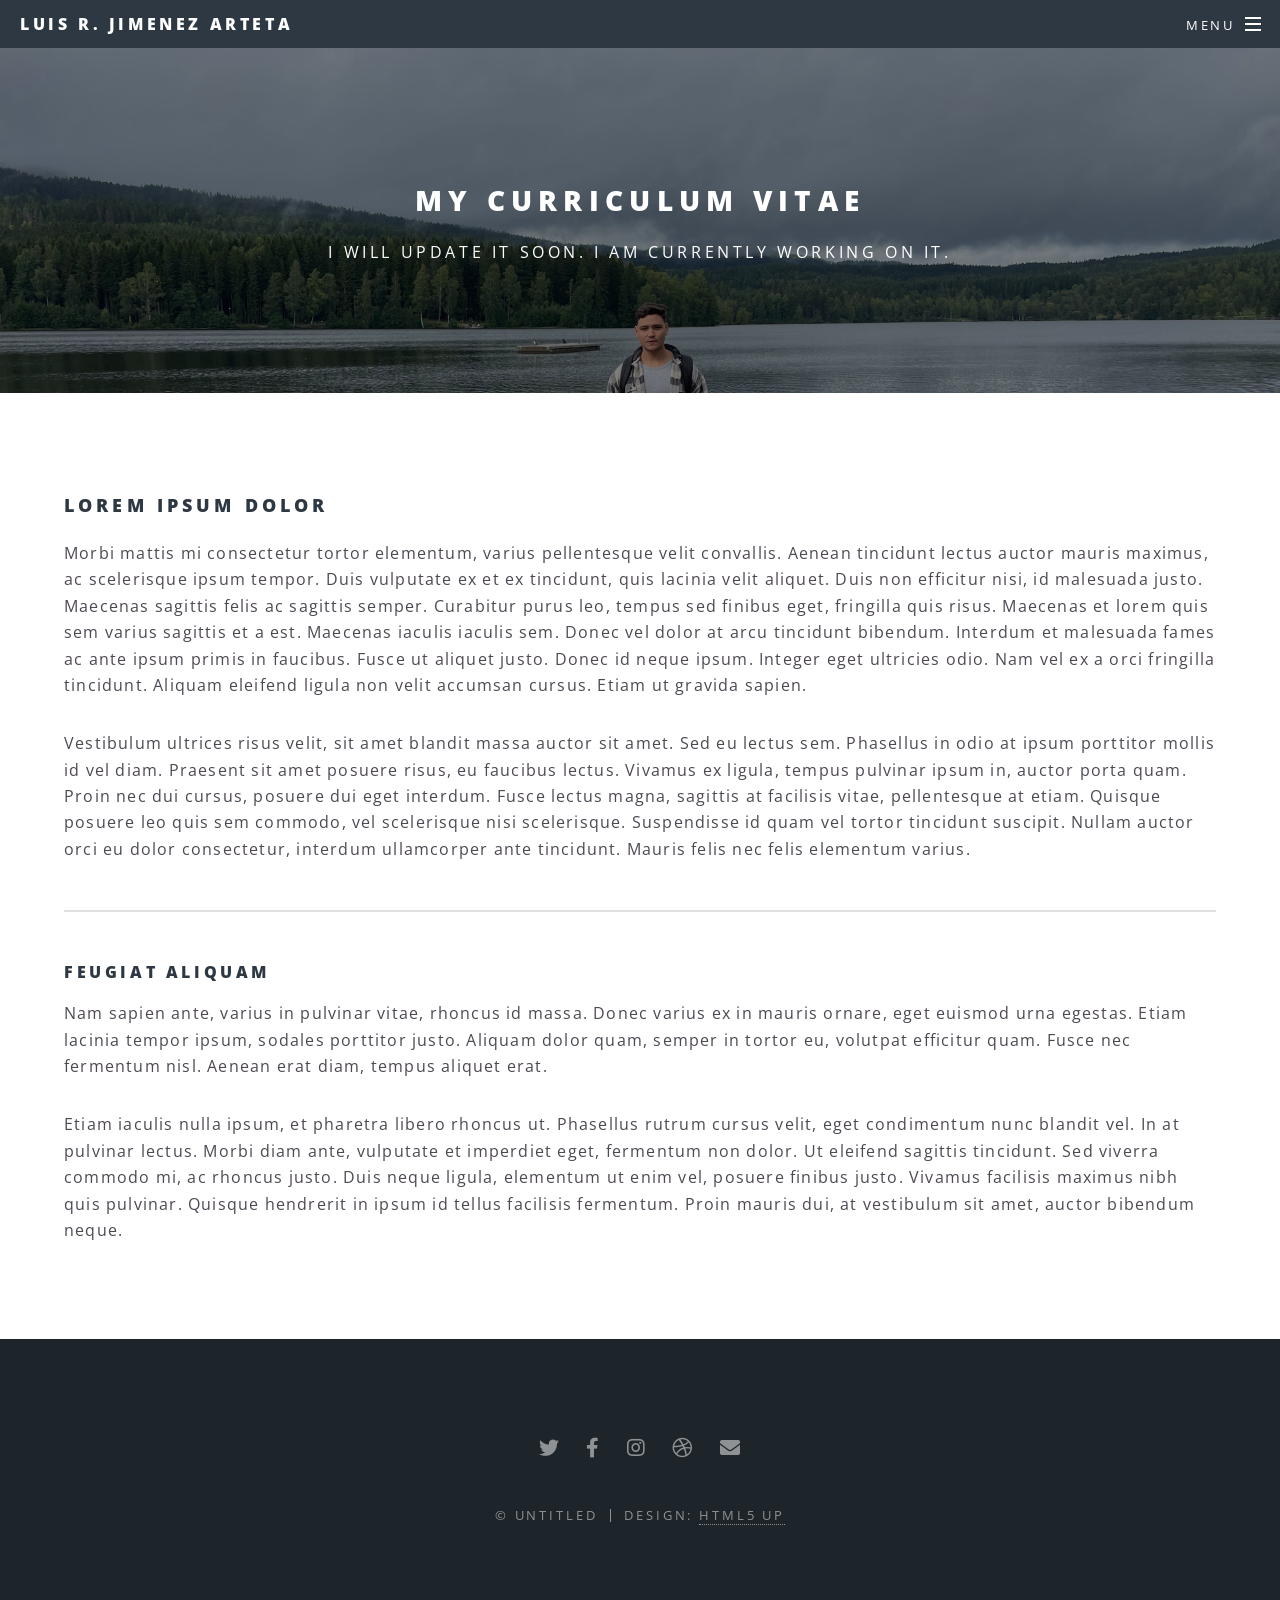
==== CV.html @ e2353a17 "Change made to  the Spectral by HTML5 UP" ====
<!DOCTYPE HTML>
<!--
	Spectral by HTML5 UP
	html5up.net | @ajlkn
	Free for personal and commercial use under the CCA 3.0 license (html5up.net/license)
-->
<html>
	<head>
		<title>Luis R. Jimenez Arteta website</title>
		<meta charset="utf-8" />
		<meta name="viewport" content="width=device-width, initial-scale=1, user-scalable=no" />
		<link rel="stylesheet" href="assets/css/main.css" />
		<noscript><link rel="stylesheet" href="assets/css/noscript.css" /></noscript>
	</head>
	<body class="is-preload">

		<!-- Page Wrapper -->
			<div id="page-wrapper">

				<!-- Header -->
					<header id="header">
						<h1><a href="index.html">Luis R. Jimenez Arteta</a></h1>
						<nav id="nav">
							<ul>
								<li class="special">
									<a href="#menu" class="menuToggle"><span>Menu</span></a>
									<div id="menu">
										<ul>
											<li><a href="index.html">Home</a></li>
											<li><a href="research.html">Research</a></li>
											<li><a href="presentation-and-media.html">Presentation & Media </a></li>
											<li><a href="science-outreach.html">Science outreach </a></li>
											<li><a href="CV.html">CV</a></li>
										</ul>
									</div>
								</li>
							</ul>
						</nav>
					</header>

				<!-- Main -->
					<article id="main">
						<header>
							<h2>My curriculum vitae</h2>
							<p>I will update it soon. I am currently working on it.</p>
						</header>


<!-- I will update it soon. I am currently working on it. -->

						<section class="wrapper style5">
							<div class="inner">

								<h3>Lorem ipsum dolor</h3>
								<p>Morbi mattis mi consectetur tortor elementum, varius pellentesque velit convallis. Aenean tincidunt lectus auctor mauris maximus, ac scelerisque ipsum tempor. Duis vulputate ex et ex tincidunt, quis lacinia velit aliquet. Duis non efficitur nisi, id malesuada justo. Maecenas sagittis felis ac sagittis semper. Curabitur purus leo, tempus sed finibus eget, fringilla quis risus. Maecenas et lorem quis sem varius sagittis et a est. Maecenas iaculis iaculis sem. Donec vel dolor at arcu tincidunt bibendum. Interdum et malesuada fames ac ante ipsum primis in faucibus. Fusce ut aliquet justo. Donec id neque ipsum. Integer eget ultricies odio. Nam vel ex a orci fringilla tincidunt. Aliquam eleifend ligula non velit accumsan cursus. Etiam ut gravida sapien.</p>

								<p>Vestibulum ultrices risus velit, sit amet blandit massa auctor sit amet. Sed eu lectus sem. Phasellus in odio at ipsum porttitor mollis id vel diam. Praesent sit amet posuere risus, eu faucibus lectus. Vivamus ex ligula, tempus pulvinar ipsum in, auctor porta quam. Proin nec dui cursus, posuere dui eget interdum. Fusce lectus magna, sagittis at facilisis vitae, pellentesque at etiam. Quisque posuere leo quis sem commodo, vel scelerisque nisi scelerisque. Suspendisse id quam vel tortor tincidunt suscipit. Nullam auctor orci eu dolor consectetur, interdum ullamcorper ante tincidunt. Mauris felis nec felis elementum varius.</p>

								<hr />

								<h4>Feugiat aliquam</h4>
								<p>Nam sapien ante, varius in pulvinar vitae, rhoncus id massa. Donec varius ex in mauris ornare, eget euismod urna egestas. Etiam lacinia tempor ipsum, sodales porttitor justo. Aliquam dolor quam, semper in tortor eu, volutpat efficitur quam. Fusce nec fermentum nisl. Aenean erat diam, tempus aliquet erat.</p>

								<p>Etiam iaculis nulla ipsum, et pharetra libero rhoncus ut. Phasellus rutrum cursus velit, eget condimentum nunc blandit vel. In at pulvinar lectus. Morbi diam ante, vulputate et imperdiet eget, fermentum non dolor. Ut eleifend sagittis tincidunt. Sed viverra commodo mi, ac rhoncus justo. Duis neque ligula, elementum ut enim vel, posuere finibus justo. Vivamus facilisis maximus nibh quis pulvinar. Quisque hendrerit in ipsum id tellus facilisis fermentum. Proin mauris dui, at vestibulum sit amet, auctor bibendum neque.</p>

							</div>
						</section>
					</article>

				<!-- Footer -->
					<footer id="footer">
						<ul class="icons">
							<li><a href="#" class="icon brands fa-twitter"><span class="label">Twitter</span></a></li>
							<li><a href="#" class="icon brands fa-facebook-f"><span class="label">Facebook</span></a></li>
							<li><a href="#" class="icon brands fa-instagram"><span class="label">Instagram</span></a></li>
							<li><a href="#" class="icon brands fa-dribbble"><span class="label">Dribbble</span></a></li>
							<li><a href="#" class="icon solid fa-envelope"><span class="label">Email</span></a></li>
						</ul>
						<ul class="copyright">
							<li>&copy; Untitled</li><li>Design: <a href="http://html5up.net">HTML5 UP</a></li>
						</ul>
					</footer>

			</div>

		<!-- Scripts -->
			<script src="assets/js/jquery.min.js"></script>
			<script src="assets/js/jquery.scrollex.min.js"></script>
			<script src="assets/js/jquery.scrolly.min.js"></script>
			<script src="assets/js/browser.min.js"></script>
			<script src="assets/js/breakpoints.min.js"></script>
			<script src="assets/js/util.js"></script>
			<script src="assets/js/main.js"></script>

	</body>
</html>
---- assets/css/main.css ----
@import url(fontawesome-all.min.css);
@import url("https://fonts.googleapis.com/css?family=Open+Sans:400,400italic,600,600italic,800,800italic");

/*
	Spectral by HTML5 UP
	html5up.net | @ajlkn
	Free for personal and commercial use under the CCA 3.0 license (html5up.net/license)
*/

html, body, div, span, applet, object,
iframe, h1, h2, h3, h4, h5, h6, p, blockquote,
pre, a, abbr, acronym, address, big, cite,
code, del, dfn, em, img, ins, kbd, q, s, samp,
small, strike, strong, sub, sup, tt, var, b,
u, i, center, dl, dt, dd, ol, ul, li, fieldset,
form, label, legend, table, caption, tbody,
tfoot, thead, tr, th, td, article, aside,
canvas, details, embed, figure, figcaption,
footer, header, hgroup, menu, nav, output, ruby,
section, summary, time, mark, audio, video {
	margin: 0;
	padding: 0;
	border: 0;
	font-size: 100%;
	font: inherit;
	vertical-align: baseline;}

article, aside, details, figcaption, figure,
footer, header, hgroup, menu, nav, section {
	display: block;}

body {
	line-height: 1;
}

ol, ul {
	list-style: none;
}

blockquote, q {
	quotes: none;
}

	blockquote:before, blockquote:after, q:before, q:after {
		content: '';
		content: none;
	}

table {
	border-collapse: collapse;
	border-spacing: 0;
}

body {
	-webkit-text-size-adjust: none;
}

mark {
	background-color: transparent;
	color: inherit;
}

input::-moz-focus-inner {
	border: 0;
	padding: 0;
}

input, select, textarea {
	-moz-appearance: none;
	-webkit-appearance: none;
	-ms-appearance: none;
	appearance: none;
}

/* Basic */

	@-ms-viewport {
		width: device-width;
	}

	html {
		box-sizing: border-box;
	}

	*, *:before, *:after {
		box-sizing: inherit;
	}

	body {
		background: #2e3842;
	}

		body.is-preload *, body.is-preload *:before, body.is-preload *:after {
			-moz-animation: none !important;
			-webkit-animation: none !important;
			-ms-animation: none !important;
			animation: none !important;
			-moz-transition: none !important;
			-webkit-transition: none !important;
			-ms-transition: none !important;
			transition: none !important;
		}

	body, input, select, textarea {
		color: #fff;
		font-family: "Open Sans", Helvetica, sans-serif;
		font-size: 15pt;
		font-weight: 400;
		letter-spacing: 0.075em;
		line-height: 1.65em;
	}

		@media screen and (max-width: 1680px) {

			body, input, select, textarea {
				font-size: 13pt;
			}

		}

		@media screen and (max-width: 1280px) {

			body, input, select, textarea {
				font-size: 12pt;
			}

		}

		@media screen and (max-width: 736px) {

			body, input, select, textarea {
				font-size: 11pt;
				letter-spacing: 0.0375em;
			}

		}

	a {
		-moz-transition: color 0.2s ease, border-bottom-color 0.2s ease;
		-webkit-transition: color 0.2s ease, border-bottom-color 0.2s ease;
		-ms-transition: color 0.2s ease, border-bottom-color 0.2s ease;
		transition: color 0.2s ease, border-bottom-color 0.2s ease;
		border-bottom: dotted 1px;
		color: inherit;
		text-decoration: none;
	}

		a:hover {
			border-bottom-color: transparent;
		}

	strong, b {
		color: #fff;
		font-weight: 600;
	}

	em, i {
		font-style: italic;
	}

	p {
		margin: 0 0 2em 0;
	}

	h1, h2, h3, h4, h5, h6 {
		color: #fff;
		font-weight: 800;
		letter-spacing: 0.225em;
		line-height: 1em;
		margin: 0 0 1em 0;
		text-transform: uppercase;
	}

		h1 a, h2 a, h3 a, h4 a, h5 a, h6 a {
			color: inherit;
			text-decoration: none;
		}

	h2 {
		font-size: 1.35em;
		line-height: 1.75em;
	}

		@media screen and (max-width: 736px) {

			h2 {
				font-size: 1.1em;
				line-height: 1.65em;
			}

		}

	h3 {
		font-size: 1.15em;
		line-height: 1.75em;
	}

		@media screen and (max-width: 736px) {

			h3 {
				font-size: 1em;
				line-height: 1.65em;
			}

		}

	h4 {
		font-size: 1em;
		line-height: 1.5em;
	}

	h5 {
		font-size: 0.8em;
		line-height: 1.5em;
	}

	h6 {
		font-size: 0.7em;
		line-height: 1.5em;
	}

	sub {
		font-size: 0.8em;
		position: relative;
		top: 0.5em;
	}

	sup {
		font-size: 0.8em;
		position: relative;
		top: -0.5em;
	}

	hr {
		border: 0;
		border-bottom: solid 2px #fff;
		margin: 3em 0;
	}

		hr.major {
			margin: 4.5em 0;
		}

	blockquote {
		border-left: solid 4px #fff;
		font-style: italic;
		margin: 0 0 2em 0;
		padding: 0.5em 0 0.5em 2em;
	}

	code {
		background: rgba(144, 144, 144, 0.25);
		border-radius: 3px;
		font-family: "Courier New", monospace;
		font-size: 0.9em;
		letter-spacing: 0;
		margin: 0 0.25em;
		padding: 0.25em 0.65em;
	}

	pre {
		-webkit-overflow-scrolling: touch;
		font-family: "Courier New", monospace;
		font-size: 0.9em;
		margin: 0 0 2em 0;
	}

		pre code {
			display: block;
			line-height: 1.75em;
			padding: 1em 1.5em;
			overflow-x: auto;
		}

	.align-left {
		text-align: left;
	}

	.align-center {
		text-align: center;
	}

	.align-right {
		text-align: right;
	}

/* Row */

	.row {
		display: flex;
		flex-wrap: wrap;
		box-sizing: border-box;
		align-items: stretch;
	}

		.row > * {
			box-sizing: border-box;
		}

		.row.gtr-uniform > * > :last-child {
			margin-bottom: 0;
		}

		.row.aln-left {
			justify-content: flex-start;
		}

		.row.aln-center {
			justify-content: center;
		}

		.row.aln-right {
			justify-content: flex-end;
		}

		.row.aln-top {
			align-items: flex-start;
		}

		.row.aln-middle {
			align-items: center;
		}

		.row.aln-bottom {
			align-items: flex-end;
		}

		.row > .imp {
			order: -1;
		}

		.row > .col-1 {
			width: 8.33333%;
		}

		.row > .off-1 {
			margin-left: 8.33333%;
		}

		.row > .col-2 {
			width: 16.66667%;
		}

		.row > .off-2 {
			margin-left: 16.66667%;
		}

		.row > .col-3 {
			width: 25%;
		}

		.row > .off-3 {
			margin-left: 25%;
		}

		.row > .col-4 {
			width: 33.33333%;
		}

		.row > .off-4 {
			margin-left: 33.33333%;
		}

		.row > .col-5 {
			width: 41.66667%;
		}

		.row > .off-5 {
			margin-left: 41.66667%;
		}

		.row > .col-6 {
			width: 50%;
		}

		.row > .off-6 {
			margin-left: 50%;
		}

		.row > .col-7 {
			width: 58.33333%;
		}

		.row > .off-7 {
			margin-left: 58.33333%;
		}

		.row > .col-8 {
			width: 66.66667%;
		}

		.row > .off-8 {
			margin-left: 66.66667%;
		}

		.row > .col-9 {
			width: 75%;
		}

		.row > .off-9 {
			margin-left: 75%;
		}

		.row > .col-10 {
			width: 83.33333%;
		}

		.row > .off-10 {
			margin-left: 83.33333%;
		}

		.row > .col-11 {
			width: 91.66667%;
		}

		.row > .off-11 {
			margin-left: 91.66667%;
		}

		.row > .col-12 {
			width: 100%;
		}

		.row > .off-12 {
			margin-left: 100%;
		}

		.row.gtr-0 {
			margin-top: 0;
			margin-left: 0em;
		}

			.row.gtr-0 > * {
				padding: 0 0 0 0em;
			}

			.row.gtr-0.gtr-uniform {
				margin-top: 0em;
			}

				.row.gtr-0.gtr-uniform > * {
					padding-top: 0em;
				}

		.row.gtr-25 {
			margin-top: 0;
			margin-left: -0.375em;
		}

			.row.gtr-25 > * {
				padding: 0 0 0 0.375em;
			}

			.row.gtr-25.gtr-uniform {
				margin-top: -0.375em;
			}

				.row.gtr-25.gtr-uniform > * {
					padding-top: 0.375em;
				}

		.row.gtr-50 {
			margin-top: 0;
			margin-left: -0.75em;
		}

			.row.gtr-50 > * {
				padding: 0 0 0 0.75em;
			}

			.row.gtr-50.gtr-uniform {
				margin-top: -0.75em;
			}

				.row.gtr-50.gtr-uniform > * {
					padding-top: 0.75em;
				}

		.row {
			margin-top: 0;
			margin-left: -1.5em;
		}

			.row > * {
				padding: 0 0 0 1.5em;
			}

			.row.gtr-uniform {
				margin-top: -1.5em;
			}

				.row.gtr-uniform > * {
					padding-top: 1.5em;
				}

		.row.gtr-150 {
			margin-top: 0;
			margin-left: -2.25em;
		}

			.row.gtr-150 > * {
				padding: 0 0 0 2.25em;
			}

			.row.gtr-150.gtr-uniform {
				margin-top: -2.25em;
			}

				.row.gtr-150.gtr-uniform > * {
					padding-top: 2.25em;
				}

		.row.gtr-200 {
			margin-top: 0;
			margin-left: -3em;
		}

			.row.gtr-200 > * {
				padding: 0 0 0 3em;
			}

			.row.gtr-200.gtr-uniform {
				margin-top: -3em;
			}

				.row.gtr-200.gtr-uniform > * {
					padding-top: 3em;
				}

		@media screen and (max-width: 1680px) {

			.row {
				display: flex;
				flex-wrap: wrap;
				box-sizing: border-box;
				align-items: stretch;
			}

				.row > * {
					box-sizing: border-box;
				}

				.row.gtr-uniform > * > :last-child {
					margin-bottom: 0;
				}

				.row.aln-left {
					justify-content: flex-start;
				}

				.row.aln-center {
					justify-content: center;
				}

				.row.aln-right {
					justify-content: flex-end;
				}

				.row.aln-top {
					align-items: flex-start;
				}

				.row.aln-middle {
					align-items: center;
				}

				.row.aln-bottom {
					align-items: flex-end;
				}

				.row > .imp-xlarge {
					order: -1;
				}

				.row > .col-1-xlarge {
					width: 8.33333%;
				}

				.row > .off-1-xlarge {
					margin-left: 8.33333%;
				}

				.row > .col-2-xlarge {
					width: 16.66667%;
				}

				.row > .off-2-xlarge {
					margin-left: 16.66667%;
				}

				.row > .col-3-xlarge {
					width: 25%;
				}

				.row > .off-3-xlarge {
					margin-left: 25%;
				}

				.row > .col-4-xlarge {
					width: 33.33333%;
				}

				.row > .off-4-xlarge {
					margin-left: 33.33333%;
				}

				.row > .col-5-xlarge {
					width: 41.66667%;
				}

				.row > .off-5-xlarge {
					margin-left: 41.66667%;
				}

				.row > .col-6-xlarge {
					width: 50%;
				}

				.row > .off-6-xlarge {
					margin-left: 50%;
				}

				.row > .col-7-xlarge {
					width: 58.33333%;
				}

				.row > .off-7-xlarge {
					margin-left: 58.33333%;
				}

				.row > .col-8-xlarge {
					width: 66.66667%;
				}

				.row > .off-8-xlarge {
					margin-left: 66.66667%;
				}

				.row > .col-9-xlarge {
					width: 75%;
				}

				.row > .off-9-xlarge {
					margin-left: 75%;
				}

				.row > .col-10-xlarge {
					width: 83.33333%;
				}

				.row > .off-10-xlarge {
					margin-left: 83.33333%;
				}

				.row > .col-11-xlarge {
					width: 91.66667%;
				}

				.row > .off-11-xlarge {
					margin-left: 91.66667%;
				}

				.row > .col-12-xlarge {
					width: 100%;
				}

				.row > .off-12-xlarge {
					margin-left: 100%;
				}

				.row.gtr-0 {
					margin-top: 0;
					margin-left: 0em;
				}

					.row.gtr-0 > * {
						padding: 0 0 0 0em;
					}

					.row.gtr-0.gtr-uniform {
						margin-top: 0em;
					}

						.row.gtr-0.gtr-uniform > * {
							padding-top: 0em;
						}

				.row.gtr-25 {
					margin-top: 0;
					margin-left: -0.375em;
				}

					.row.gtr-25 > * {
						padding: 0 0 0 0.375em;
					}

					.row.gtr-25.gtr-uniform {
						margin-top: -0.375em;
					}

						.row.gtr-25.gtr-uniform > * {
							padding-top: 0.375em;
						}

				.row.gtr-50 {
					margin-top: 0;
					margin-left: -0.75em;
				}

					.row.gtr-50 > * {
						padding: 0 0 0 0.75em;
					}

					.row.gtr-50.gtr-uniform {
						margin-top: -0.75em;
					}

						.row.gtr-50.gtr-uniform > * {
							padding-top: 0.75em;
						}

				.row {
					margin-top: 0;
					margin-left: -1.5em;
				}

					.row > * {
						padding: 0 0 0 1.5em;
					}

					.row.gtr-uniform {
						margin-top: -1.5em;
					}

						.row.gtr-uniform > * {
							padding-top: 1.5em;
						}

				.row.gtr-150 {
					margin-top: 0;
					margin-left: -2.25em;
				}

					.row.gtr-150 > * {
						padding: 0 0 0 2.25em;
					}

					.row.gtr-150.gtr-uniform {
						margin-top: -2.25em;
					}

						.row.gtr-150.gtr-uniform > * {
							padding-top: 2.25em;
						}

				.row.gtr-200 {
					margin-top: 0;
					margin-left: -3em;
				}

					.row.gtr-200 > * {
						padding: 0 0 0 3em;
					}

					.row.gtr-200.gtr-uniform {
						margin-top: -3em;
					}

						.row.gtr-200.gtr-uniform > * {
							padding-top: 3em;
						}

		}

		@media screen and (max-width: 1280px) {

			.row {
				display: flex;
				flex-wrap: wrap;
				box-sizing: border-box;
				align-items: stretch;
			}

				.row > * {
					box-sizing: border-box;
				}

				.row.gtr-uniform > * > :last-child {
					margin-bottom: 0;
				}

				.row.aln-left {
					justify-content: flex-start;
				}

				.row.aln-center {
					justify-content: center;
				}

				.row.aln-right {
					justify-content: flex-end;
				}

				.row.aln-top {
					align-items: flex-start;
				}

				.row.aln-middle {
					align-items: center;
				}

				.row.aln-bottom {
					align-items: flex-end;
				}

				.row > .imp-large {
					order: -1;
				}

				.row > .col-1-large {
					width: 8.33333%;
				}

				.row > .off-1-large {
					margin-left: 8.33333%;
				}

				.row > .col-2-large {
					width: 16.66667%;
				}

				.row > .off-2-large {
					margin-left: 16.66667%;
				}

				.row > .col-3-large {
					width: 25%;
				}

				.row > .off-3-large {
					margin-left: 25%;
				}

				.row > .col-4-large {
					width: 33.33333%;
				}

				.row > .off-4-large {
					margin-left: 33.33333%;
				}

				.row > .col-5-large {
					width: 41.66667%;
				}

				.row > .off-5-large {
					margin-left: 41.66667%;
				}

				.row > .col-6-large {
					width: 50%;
				}

				.row > .off-6-large {
					margin-left: 50%;
				}

				.row > .col-7-large {
					width: 58.33333%;
				}

				.row > .off-7-large {
					margin-left: 58.33333%;
				}

				.row > .col-8-large {
					width: 66.66667%;
				}

				.row > .off-8-large {
					margin-left: 66.66667%;
				}

				.row > .col-9-large {
					width: 75%;
				}

				.row > .off-9-large {
					margin-left: 75%;
				}

				.row > .col-10-large {
					width: 83.33333%;
				}

				.row > .off-10-large {
					margin-left: 83.33333%;
				}

				.row > .col-11-large {
					width: 91.66667%;
				}

				.row > .off-11-large {
					margin-left: 91.66667%;
				}

				.row > .col-12-large {
					width: 100%;
				}

				.row > .off-12-large {
					margin-left: 100%;
				}

				.row.gtr-0 {
					margin-top: 0;
					margin-left: 0em;
				}

					.row.gtr-0 > * {
						padding: 0 0 0 0em;
					}

					.row.gtr-0.gtr-uniform {
						margin-top: 0em;
					}

						.row.gtr-0.gtr-uniform > * {
							padding-top: 0em;
						}

				.row.gtr-25 {
					margin-top: 0;
					margin-left: -0.375em;
				}

					.row.gtr-25 > * {
						padding: 0 0 0 0.375em;
					}

					.row.gtr-25.gtr-uniform {
						margin-top: -0.375em;
					}

						.row.gtr-25.gtr-uniform > * {
							padding-top: 0.375em;
						}

				.row.gtr-50 {
					margin-top: 0;
					margin-left: -0.75em;
				}

					.row.gtr-50 > * {
						padding: 0 0 0 0.75em;
					}

					.row.gtr-50.gtr-uniform {
						margin-top: -0.75em;
					}

						.row.gtr-50.gtr-uniform > * {
							padding-top: 0.75em;
						}

				.row {
					margin-top: 0;
					margin-left: -1.5em;
				}

					.row > * {
						padding: 0 0 0 1.5em;
					}

					.row.gtr-uniform {
						margin-top: -1.5em;
					}

						.row.gtr-uniform > * {
							padding-top: 1.5em;
						}

				.row.gtr-150 {
					margin-top: 0;
					margin-left: -2.25em;
				}

					.row.gtr-150 > * {
						padding: 0 0 0 2.25em;
					}

					.row.gtr-150.gtr-uniform {
						margin-top: -2.25em;
					}

						.row.gtr-150.gtr-uniform > * {
							padding-top: 2.25em;
						}

				.row.gtr-200 {
					margin-top: 0;
					margin-left: -3em;
				}

					.row.gtr-200 > * {
						padding: 0 0 0 3em;
					}

					.row.gtr-200.gtr-uniform {
						margin-top: -3em;
					}

						.row.gtr-200.gtr-uniform > * {
							padding-top: 3em;
						}

		}

		@media screen and (max-width: 980px) {

			.row {
				display: flex;
				flex-wrap: wrap;
				box-sizing: border-box;
				align-items: stretch;
			}

				.row > * {
					box-sizing: border-box;
				}

				.row.gtr-uniform > * > :last-child {
					margin-bottom: 0;
				}

				.row.aln-left {
					justify-content: flex-start;
				}

				.row.aln-center {
					justify-content: center;
				}

				.row.aln-right {
					justify-content: flex-end;
				}

				.row.aln-top {
					align-items: flex-start;
				}

				.row.aln-middle {
					align-items: center;
				}

				.row.aln-bottom {
					align-items: flex-end;
				}

				.row > .imp-medium {
					order: -1;
				}

				.row > .col-1-medium {
					width: 8.33333%;
				}

				.row > .off-1-medium {
					margin-left: 8.33333%;
				}

				.row > .col-2-medium {
					width: 16.66667%;
				}

				.row > .off-2-medium {
					margin-left: 16.66667%;
				}

				.row > .col-3-medium {
					width: 25%;
				}

				.row > .off-3-medium {
					margin-left: 25%;
				}

				.row > .col-4-medium {
					width: 33.33333%;
				}

				.row > .off-4-medium {
					margin-left: 33.33333%;
				}

				.row > .col-5-medium {
					width: 41.66667%;
				}

				.row > .off-5-medium {
					margin-left: 41.66667%;
				}

				.row > .col-6-medium {
					width: 50%;
				}

				.row > .off-6-medium {
					margin-left: 50%;
				}

				.row > .col-7-medium {
					width: 58.33333%;
				}

				.row > .off-7-medium {
					margin-left: 58.33333%;
				}

				.row > .col-8-medium {
					width: 66.66667%;
				}

				.row > .off-8-medium {
					margin-left: 66.66667%;
				}

				.row > .col-9-medium {
					width: 75%;
				}

				.row > .off-9-medium {
					margin-left: 75%;
				}

				.row > .col-10-medium {
					width: 83.33333%;
				}

				.row > .off-10-medium {
					margin-left: 83.33333%;
				}

				.row > .col-11-medium {
					width: 91.66667%;
				}

				.row > .off-11-medium {
					margin-left: 91.66667%;
				}

				.row > .col-12-medium {
					width: 100%;
				}

				.row > .off-12-medium {
					margin-left: 100%;
				}

				.row.gtr-0 {
					margin-top: 0;
					margin-left: 0em;
				}

					.row.gtr-0 > * {
						padding: 0 0 0 0em;
					}

					.row.gtr-0.gtr-uniform {
						margin-top: 0em;
					}

						.row.gtr-0.gtr-uniform > * {
							padding-top: 0em;
						}

				.row.gtr-25 {
					margin-top: 0;
					margin-left: -0.375em;
				}

					.row.gtr-25 > * {
						padding: 0 0 0 0.375em;
					}

					.row.gtr-25.gtr-uniform {
						margin-top: -0.375em;
					}

						.row.gtr-25.gtr-uniform > * {
							padding-top: 0.375em;
						}

				.row.gtr-50 {
					margin-top: 0;
					margin-left: -0.75em;
				}

					.row.gtr-50 > * {
						padding: 0 0 0 0.75em;
					}

					.row.gtr-50.gtr-uniform {
						margin-top: -0.75em;
					}

						.row.gtr-50.gtr-uniform > * {
							padding-top: 0.75em;
						}

				.row {
					margin-top: 0;
					margin-left: -1.5em;
				}

					.row > * {
						padding: 0 0 0 1.5em;
					}

					.row.gtr-uniform {
						margin-top: -1.5em;
					}

						.row.gtr-uniform > * {
							padding-top: 1.5em;
						}

				.row.gtr-150 {
					margin-top: 0;
					margin-left: -2.25em;
				}

					.row.gtr-150 > * {
						padding: 0 0 0 2.25em;
					}

					.row.gtr-150.gtr-uniform {
						margin-top: -2.25em;
					}

						.row.gtr-150.gtr-uniform > * {
							padding-top: 2.25em;
						}

				.row.gtr-200 {
					margin-top: 0;
					margin-left: -3em;
				}

					.row.gtr-200 > * {
						padding: 0 0 0 3em;
					}

					.row.gtr-200.gtr-uniform {
						margin-top: -3em;
					}

						.row.gtr-200.gtr-uniform > * {
							padding-top: 3em;
						}

		}

		@media screen and (max-width: 736px) {

			.row {
				display: flex;
				flex-wrap: wrap;
				box-sizing: border-box;
				align-items: stretch;
			}

				.row > * {
					box-sizing: border-box;
				}

				.row.gtr-uniform > * > :last-child {
					margin-bottom: 0;
				}

				.row.aln-left {
					justify-content: flex-start;
				}

				.row.aln-center {
					justify-content: center;
				}

				.row.aln-right {
					justify-content: flex-end;
				}

				.row.aln-top {
					align-items: flex-start;
				}

				.row.aln-middle {
					align-items: center;
				}

				.row.aln-bottom {
					align-items: flex-end;
				}

				.row > .imp-small {
					order: -1;
				}

				.row > .col-1-small {
					width: 8.33333%;
				}

				.row > .off-1-small {
					margin-left: 8.33333%;
				}

				.row > .col-2-small {
					width: 16.66667%;
				}

				.row > .off-2-small {
					margin-left: 16.66667%;
				}

				.row > .col-3-small {
					width: 25%;
				}

				.row > .off-3-small {
					margin-left: 25%;
				}

				.row > .col-4-small {
					width: 33.33333%;
				}

				.row > .off-4-small {
					margin-left: 33.33333%;
				}

				.row > .col-5-small {
					width: 41.66667%;
				}

				.row > .off-5-small {
					margin-left: 41.66667%;
				}

				.row > .col-6-small {
					width: 50%;
				}

				.row > .off-6-small {
					margin-left: 50%;
				}

				.row > .col-7-small {
					width: 58.33333%;
				}

				.row > .off-7-small {
					margin-left: 58.33333%;
				}

				.row > .col-8-small {
					width: 66.66667%;
				}

				.row > .off-8-small {
					margin-left: 66.66667%;
				}

				.row > .col-9-small {
					width: 75%;
				}

				.row > .off-9-small {
					margin-left: 75%;
				}

				.row > .col-10-small {
					width: 83.33333%;
				}

				.row > .off-10-small {
					margin-left: 83.33333%;
				}

				.row > .col-11-small {
					width: 91.66667%;
				}

				.row > .off-11-small {
					margin-left: 91.66667%;
				}

				.row > .col-12-small {
					width: 100%;
				}

				.row > .off-12-small {
					margin-left: 100%;
				}

				.row.gtr-0 {
					margin-top: 0;
					margin-left: 0em;
				}

					.row.gtr-0 > * {
						padding: 0 0 0 0em;
					}

					.row.gtr-0.gtr-uniform {
						margin-top: 0em;
					}

						.row.gtr-0.gtr-uniform > * {
							padding-top: 0em;
						}

				.row.gtr-25 {
					margin-top: 0;
					margin-left: -0.375em;
				}

					.row.gtr-25 > * {
						padding: 0 0 0 0.375em;
					}

					.row.gtr-25.gtr-uniform {
						margin-top: -0.375em;
					}

						.row.gtr-25.gtr-uniform > * {
							padding-top: 0.375em;
						}

				.row.gtr-50 {
					margin-top: 0;
					margin-left: -0.75em;
				}

					.row.gtr-50 > * {
						padding: 0 0 0 0.75em;
					}

					.row.gtr-50.gtr-uniform {
						margin-top: -0.75em;
					}

						.row.gtr-50.gtr-uniform > * {
							padding-top: 0.75em;
						}

				.row {
					margin-top: 0;
					margin-left: -1.5em;
				}

					.row > * {
						padding: 0 0 0 1.5em;
					}

					.row.gtr-uniform {
						margin-top: -1.5em;
					}

						.row.gtr-uniform > * {
							padding-top: 1.5em;
						}

				.row.gtr-150 {
					margin-top: 0;
					margin-left: -2.25em;
				}

					.row.gtr-150 > * {
						padding: 0 0 0 2.25em;
					}

					.row.gtr-150.gtr-uniform {
						margin-top: -2.25em;
					}

						.row.gtr-150.gtr-uniform > * {
							padding-top: 2.25em;
						}

				.row.gtr-200 {
					margin-top: 0;
					margin-left: -3em;
				}

					.row.gtr-200 > * {
						padding: 0 0 0 3em;
					}

					.row.gtr-200.gtr-uniform {
						margin-top: -3em;
					}

						.row.gtr-200.gtr-uniform > * {
							padding-top: 3em;
						}

		}

		@media screen and (max-width: 480px) {

			.row {
				display: flex;
				flex-wrap: wrap;
				box-sizing: border-box;
				align-items: stretch;
			}

				.row > * {
					box-sizing: border-box;
				}

				.row.gtr-uniform > * > :last-child {
					margin-bottom: 0;
				}

				.row.aln-left {
					justify-content: flex-start;
				}

				.row.aln-center {
					justify-content: center;
				}

				.row.aln-right {
					justify-content: flex-end;
				}

				.row.aln-top {
					align-items: flex-start;
				}

				.row.aln-middle {
					align-items: center;
				}

				.row.aln-bottom {
					align-items: flex-end;
				}

				.row > .imp-xsmall {
					order: -1;
				}

				.row > .col-1-xsmall {
					width: 8.33333%;
				}

				.row > .off-1-xsmall {
					margin-left: 8.33333%;
				}

				.row > .col-2-xsmall {
					width: 16.66667%;
				}

				.row > .off-2-xsmall {
					margin-left: 16.66667%;
				}

				.row > .col-3-xsmall {
					width: 25%;
				}

				.row > .off-3-xsmall {
					margin-left: 25%;
				}

				.row > .col-4-xsmall {
					width: 33.33333%;
				}

				.row > .off-4-xsmall {
					margin-left: 33.33333%;
				}

				.row > .col-5-xsmall {
					width: 41.66667%;
				}

				.row > .off-5-xsmall {
					margin-left: 41.66667%;
				}

				.row > .col-6-xsmall {
					width: 50%;
				}

				.row > .off-6-xsmall {
					margin-left: 50%;
				}

				.row > .col-7-xsmall {
					width: 58.33333%;
				}

				.row > .off-7-xsmall {
					margin-left: 58.33333%;
				}

				.row > .col-8-xsmall {
					width: 66.66667%;
				}

				.row > .off-8-xsmall {
					margin-left: 66.66667%;
				}

				.row > .col-9-xsmall {
					width: 75%;
				}

				.row > .off-9-xsmall {
					margin-left: 75%;
				}

				.row > .col-10-xsmall {
					width: 83.33333%;
				}

				.row > .off-10-xsmall {
					margin-left: 83.33333%;
				}

				.row > .col-11-xsmall {
					width: 91.66667%;
				}

				.row > .off-11-xsmall {
					margin-left: 91.66667%;
				}

				.row > .col-12-xsmall {
					width: 100%;
				}

				.row > .off-12-xsmall {
					margin-left: 100%;
				}

				.row.gtr-0 {
					margin-top: 0;
					margin-left: 0em;
				}

					.row.gtr-0 > * {
						padding: 0 0 0 0em;
					}

					.row.gtr-0.gtr-uniform {
						margin-top: 0em;
					}

						.row.gtr-0.gtr-uniform > * {
							padding-top: 0em;
						}

				.row.gtr-25 {
					margin-top: 0;
					margin-left: -0.375em;
				}

					.row.gtr-25 > * {
						padding: 0 0 0 0.375em;
					}

					.row.gtr-25.gtr-uniform {
						margin-top: -0.375em;
					}

						.row.gtr-25.gtr-uniform > * {
							padding-top: 0.375em;
						}

				.row.gtr-50 {
					margin-top: 0;
					margin-left: -0.75em;
				}

					.row.gtr-50 > * {
						padding: 0 0 0 0.75em;
					}

					.row.gtr-50.gtr-uniform {
						margin-top: -0.75em;
					}

						.row.gtr-50.gtr-uniform > * {
							padding-top: 0.75em;
						}

				.row {
					margin-top: 0;
					margin-left: -1.5em;
				}

					.row > * {
						padding: 0 0 0 1.5em;
					}

					.row.gtr-uniform {
						margin-top: -1.5em;
					}

						.row.gtr-uniform > * {
							padding-top: 1.5em;
						}

				.row.gtr-150 {
					margin-top: 0;
					margin-left: -2.25em;
				}

					.row.gtr-150 > * {
						padding: 0 0 0 2.25em;
					}

					.row.gtr-150.gtr-uniform {
						margin-top: -2.25em;
					}

						.row.gtr-150.gtr-uniform > * {
							padding-top: 2.25em;
						}

				.row.gtr-200 {
					margin-top: 0;
					margin-left: -3em;
				}

					.row.gtr-200 > * {
						padding: 0 0 0 3em;
					}

					.row.gtr-200.gtr-uniform {
						margin-top: -3em;
					}

						.row.gtr-200.gtr-uniform > * {
							padding-top: 3em;
						}

		}

/* Section/Article */

	section.special, article.special {
		text-align: center;
	}

	header p {
		color: rgba(255, 255, 255, 0.5);
		position: relative;
		top: -0.25em;
	}

	header h3 + p {
		font-size: 1.1em;
	}

	header h4 + p,
	header h5 + p,
	header h6 + p {
		font-size: 0.9em;
	}

	header.major {
		margin: 0 0 3.5em 0;
	}

		header.major h2, header.major h3, header.major h4, header.major h5, header.major h6 {
			border-bottom: solid 2px #fff;
			display: inline-block;
			padding-bottom: 1em;
			position: relative;
		}

			header.major h2:after, header.major h3:after, header.major h4:after, header.major h5:after, header.major h6:after {
				content: '';
				display: block;
				height: 1px;
			}

		header.major p {
			color: #fff;
			top: 0;
		}

		@media screen and (max-width: 736px) {

			header.major {
				margin: 0 0 2em 0;
			}

		}

	@media screen and (max-width: 980px) {

		header br {
			display: none;
		}

	}

/* Form */

	form {
		margin: 0 0 2em 0;
	}

	label {
		color: #fff;
		display: block;
		font-size: 0.9em;
		font-weight: 600;
		margin: 0 0 1em 0;
	}

	input[type="text"],
	input[type="password"],
	input[type="email"],
	select,
	textarea {
		-moz-appearance: none;
		-webkit-appearance: none;
		-ms-appearance: none;
		appearance: none;
		background-color: rgba(144, 144, 144, 0.25);
		border-radius: 3px;
		border: none;
		color: inherit;
		display: block;
		outline: 0;
		padding: 0 1em;
		text-decoration: none;
		width: 100%;
	}

		input[type="text"]:invalid,
		input[type="password"]:invalid,
		input[type="email"]:invalid,
		select:invalid,
		textarea:invalid {
			box-shadow: none;
		}

		input[type="text"]:focus,
		input[type="password"]:focus,
		input[type="email"]:focus,
		select:focus,
		textarea:focus {
			box-shadow: 0 0 0 2px #21b2a6;
		}

	select {
		background-size: 1.25em;
		background-repeat: no-repeat;
		background-position: calc(100% - 1em) center;
		height: 2.75em;
		padding-right: 2.75em;
		text-overflow: ellipsis;
	}

		select:focus::-ms-value {
			background-color: transparent;
		}

		select::-ms-expand {
			display: none;
		}

	input[type="text"],
	input[type="password"],
	input[type="email"],
	select {
		height: 2.75em;
	}

	textarea {
		padding: 0.75em 1em;
	}

	input[type="checkbox"],
	input[type="radio"] {
		-moz-appearance: none;
		-webkit-appearance: none;
		-ms-appearance: none;
		appearance: none;
		display: block;
		float: left;
		margin-right: -2em;
		opacity: 0;
		width: 1em;
		z-index: -1;
	}

		input[type="checkbox"] + label,
		input[type="radio"] + label {
			text-decoration: none;
			color: #fff;
			cursor: pointer;
			display: inline-block;
			font-size: 1em;
			font-weight: 400;
			padding-left: 2.4em;
			padding-right: 0.75em;
			position: relative;
		}

			input[type="checkbox"] + label:before,
			input[type="radio"] + label:before {
				-moz-osx-font-smoothing: grayscale;
				-webkit-font-smoothing: antialiased;
				display: inline-block;
				font-style: normal;
				font-variant: normal;
				text-rendering: auto;
				line-height: 1;
				text-transform: none !important;
				font-family: 'Font Awesome 5 Free';
				font-weight: 900;
			}

			input[type="checkbox"] + label:before,
			input[type="radio"] + label:before {
				background: rgba(144, 144, 144, 0.25);
				border-radius: 3px;
				content: '';
				display: inline-block;
				font-size: 0.8em;
				height: 2.0625em;
				left: 0;
				line-height: 2.0625em;
				position: absolute;
				text-align: center;
				top: 0;
				width: 2.0625em;
			}

		input[type="checkbox"]:checked + label:before,
		input[type="radio"]:checked + label:before {
			background: #2e3842;
			color: #fff;
			content: '\f00c';
		}

		input[type="checkbox"]:focus + label:before,
		input[type="radio"]:focus + label:before {
			box-shadow: 0 0 0 2px #21b2a6;
		}

	input[type="checkbox"] + label:before {
		border-radius: 3px;
	}

	input[type="radio"] + label:before {
		border-radius: 100%;
	}

	::-webkit-input-placeholder {
		color: rgba(255, 255, 255, 0.5) !important;
		opacity: 1.0;
	}

	:-moz-placeholder {
		color: rgba(255, 255, 255, 0.5) !important;
		opacity: 1.0;
	}

	::-moz-placeholder {
		color: rgba(255, 255, 255, 0.5) !important;
		opacity: 1.0;
	}

	:-ms-input-placeholder {
		color: rgba(255, 255, 255, 0.5) !important;
		opacity: 1.0;
	}

/* Box */

	.box {
		border-radius: 3px;
		border: solid 2px #fff;
		margin-bottom: 2em;
		padding: 1.5em;
	}

		.box > :last-child,
		.box > :last-child > :last-child,
		.box > :last-child > :last-child > :last-child {
			margin-bottom: 0;
		}

		.box.alt {
			border: 0;
			border-radius: 0;
			padding: 0;
		}

/* Icon */

	.icon {
		text-decoration: none;
		border-bottom: none;
		position: relative;
	}

		.icon:before {
			-moz-osx-font-smoothing: grayscale;
			-webkit-font-smoothing: antialiased;
			display: inline-block;
			font-style: normal;
			font-variant: normal;
			text-rendering: auto;
			line-height: 1;
			text-transform: none !important;
			font-family: 'Font Awesome 5 Free';
			font-weight: 400;
		}

		.icon > .label {
			display: none;
		}

		.icon:before {
			line-height: inherit;
		}

		.icon.solid:before {
			font-weight: 900;
		}

		.icon.brands:before {
			font-family: 'Font Awesome 5 Brands';
		}

		.icon.major {
			-moz-transform: rotate(-45deg);
			-webkit-transform: rotate(-45deg);
			-ms-transform: rotate(-45deg);
			transform: rotate(-45deg);
			border-radius: 3px;
			border: solid 2px #fff;
			display: inline-block;
			font-size: 1.35em;
			height: calc(3em + 2px);
			line-height: 3em;
			text-align: center;
			width: calc(3em + 2px);
		}

			.icon.major:before {
				-moz-transform: rotate(45deg);
				-webkit-transform: rotate(45deg);
				-ms-transform: rotate(45deg);
				transform: rotate(45deg);
				display: inline-block;
				font-size: 1.5em;
			}

			@media screen and (max-width: 736px) {

				.icon.major {
					font-size: 1em;
				}

			}

		.icon.style1 {
			color: #00ffcc;
		}

		.icon.style2 {
			color: #00f0ff;
		}

		.icon.style3 {
			color: #76ddff;
		}

/* Image */

	.image {
		border-radius: 3px;
		border: 0;
		display: inline-block;
		position: relative;
	}

		.image img {
			border-radius: 3px;
			display: block;
		}

		.image.left {
			float: left;
			margin: 0 2em 2em 0;
			top: 0.25em;
		}

		.image.right {
			float: right;
			margin: 0 0 2em 2em;
			top: 0.25em;
		}

		.image.left, .image.right {
			max-width: 40%;
		}

			.image.left img, .image.right img {
				width: 100%;
			}

		.image.fit {
			display: block;
			margin: 0 0 2em 0;
			width: 100%;
		}

			.image.fit img {
				width: 100%;
			}

/* List */

	ol {
		list-style: decimal;
		margin: 0 0 2em 0;
		padding-left: 1.25em;
	}

		ol li {
			padding-left: 0.25em;
		}

	ul {
		list-style: disc;
		margin: 0 0 2em 0;
		padding-left: 1em;
	}

		ul li {
			padding-left: 0.5em;
		}

		ul.alt {
			list-style: none;
			padding-left: 0;
		}

			ul.alt li {
				border-top: solid 1px #fff;
				padding: 0.5em 0;
			}

				ul.alt li:first-child {
					border-top: 0;
					padding-top: 0;
				}

	dl {
		margin: 0 0 2em 0;
	}

/* Actions */

	ul.actions {
		display: -moz-flex;
		display: -webkit-flex;
		display: -ms-flex;
		display: flex;
		cursor: default;
		list-style: none;
		margin-left: -1em;
		padding-left: 0;
	}

		ul.actions li {
			padding: 0 0 0 1em;
			vertical-align: middle;
		}

		ul.actions.special {
			-moz-justify-content: center;
			-webkit-justify-content: center;
			-ms-justify-content: center;
			justify-content: center;
			width: 100%;
			margin-left: 0;
		}

			ul.actions.special li:first-child {
				padding-left: 0;
			}

		ul.actions.stacked {
			-moz-flex-direction: column;
			-webkit-flex-direction: column;
			-ms-flex-direction: column;
			flex-direction: column;
			margin-left: 0;
		}

			ul.actions.stacked li {
				padding: 1em 0 0 0;
			}

				ul.actions.stacked li:first-child {
					padding-top: 0;
				}

		ul.actions.fit {
			width: calc(100% + 1em);
		}

			ul.actions.fit li {
				-moz-flex-grow: 1;
				-webkit-flex-grow: 1;
				-ms-flex-grow: 1;
				flex-grow: 1;
				-moz-flex-shrink: 1;
				-webkit-flex-shrink: 1;
				-ms-flex-shrink: 1;
				flex-shrink: 1;
				width: 100%;
			}

				ul.actions.fit li > * {
					width: 100%;
				}

			ul.actions.fit.stacked {
				width: 100%;
			}

		@media screen and (max-width: 480px) {

			ul.actions:not(.fixed) {
				-moz-flex-direction: column;
				-webkit-flex-direction: column;
				-ms-flex-direction: column;
				flex-direction: column;
				margin-left: 0;
				width: 100% !important;
			}

				ul.actions:not(.fixed) li {
					-moz-flex-grow: 1;
					-webkit-flex-grow: 1;
					-ms-flex-grow: 1;
					flex-grow: 1;
					-moz-flex-shrink: 1;
					-webkit-flex-shrink: 1;
					-ms-flex-shrink: 1;
					flex-shrink: 1;
					padding: 1em 0 0 0;
					text-align: center;
					width: 100%;
				}

					ul.actions:not(.fixed) li > * {
						width: 100%;
					}

					ul.actions:not(.fixed) li:first-child {
						padding-top: 0;
					}

					ul.actions:not(.fixed) li input[type="submit"],
					ul.actions:not(.fixed) li input[type="reset"],
					ul.actions:not(.fixed) li input[type="button"],
					ul.actions:not(.fixed) li button,
					ul.actions:not(.fixed) li .button {
						width: 100%;
					}

						ul.actions:not(.fixed) li input[type="submit"].icon:before,
						ul.actions:not(.fixed) li input[type="reset"].icon:before,
						ul.actions:not(.fixed) li input[type="button"].icon:before,
						ul.actions:not(.fixed) li button.icon:before,
						ul.actions:not(.fixed) li .button.icon:before {
							margin-left: -0.5em;
						}

		}

/* Icons */

	ul.icons {
		cursor: default;
		list-style: none;
		padding-left: 0;
	}

		ul.icons li {
			display: inline-block;
			padding: 0 1em 0 0;
		}

			ul.icons li:last-child {
				padding-right: 0 !important;
			}

		ul.icons.major {
			padding: 1em 0;
		}

			ul.icons.major li {
				padding-right: 3.5em;
			}

				@media screen and (max-width: 736px) {

					ul.icons.major li {
						padding: 0 1em !important;
					}

				}

/* Table */

	.table-wrapper {
		-webkit-overflow-scrolling: touch;
		overflow-x: auto;
	}

	table {
		margin: 0 0 2em 0;
		width: 100%;
	}

		table tbody tr {
			border: solid 1px #fff;
			border-left: 0;
			border-right: 0;
		}

			table tbody tr:nth-child(2n + 1) {
				background-color: rgba(144, 144, 144, 0.25);
			}

		table td {
			padding: 0.75em 0.75em;
		}

		table th {
			color: #fff;
			font-size: 0.9em;
			font-weight: 600;
			padding: 0 0.75em 0.75em 0.75em;
			text-align: left;
		}

		table thead {
			border-bottom: solid 2px #fff;
		}

		table tfoot {
			border-top: solid 2px #fff;
		}

		table.alt {
			border-collapse: separate;
		}

			table.alt tbody tr td {
				border: solid 1px #fff;
				border-left-width: 0;
				border-top-width: 0;
			}

				table.alt tbody tr td:first-child {
					border-left-width: 1px;
				}

			table.alt tbody tr:first-child td {
				border-top-width: 1px;
			}

			table.alt thead {
				border-bottom: 0;
			}

			table.alt tfoot {
				border-top: 0;
			}

/* Button */

	input[type="submit"],
	input[type="reset"],
	input[type="button"],
	button,
	.button {
		-moz-appearance: none;
		-webkit-appearance: none;
		-ms-appearance: none;
		appearance: none;
		-moz-transition: background-color 0.2s ease-in-out, color 0.2s ease-in-out;
		-webkit-transition: background-color 0.2s ease-in-out, color 0.2s ease-in-out;
		-ms-transition: background-color 0.2s ease-in-out, color 0.2s ease-in-out;
		transition: background-color 0.2s ease-in-out, color 0.2s ease-in-out;
		background-color: transparent;
		border-radius: 3px;
		border: 0;
		box-shadow: inset 0 0 0 2px #fff;
		color: #fff;
		cursor: pointer;
		display: inline-block;
		font-size: 0.8em;
		font-weight: 600;
		height: 3.125em;
		letter-spacing: 0.225em;
		line-height: 3.125em;
		max-width: 30em;
		padding: 0 2.75em;
		text-align: center;
		text-decoration: none;
		text-transform: uppercase;
		white-space: nowrap;
		overflow: hidden;
		text-overflow: ellipsis;
	}

		input[type="submit"]:hover,
		input[type="reset"]:hover,
		input[type="button"]:hover,
		button:hover,
		.button:hover {
			background-color: rgba(144, 144, 144, 0.25);
		}

		input[type="submit"]:active,
		input[type="reset"]:active,
		input[type="button"]:active,
		button:active,
		.button:active {
			background-color: rgba(144, 144, 144, 0.5);
		}

		input[type="submit"].icon:before,
		input[type="reset"].icon:before,
		input[type="button"].icon:before,
		button.icon:before,
		.button.icon:before {
			margin-right: 0.5em;
		}

		input[type="submit"].fit,
		input[type="reset"].fit,
		input[type="button"].fit,
		button.fit,
		.button.fit {
			width: 100%;
		}

		input[type="submit"].small,
		input[type="reset"].small,
		input[type="button"].small,
		button.small,
		.button.small {
			font-size: 0.8em;
		}

		input[type="submit"].large,
		input[type="reset"].large,
		input[type="button"].large,
		button.large,
		.button.large {
			font-size: 1.35em;
		}

		input[type="submit"].primary,
		input[type="reset"].primary,
		input[type="button"].primary,
		button.primary,
		.button.primary {
			background-color: #ed4933;
			box-shadow: none !important;
			color: #ffffff !important;
		}

			input[type="submit"].primary:hover,
			input[type="reset"].primary:hover,
			input[type="button"].primary:hover,
			button.primary:hover,
			.button.primary:hover {
				background-color: #ef5e4a !important;
			}

			input[type="submit"].primary:active,
			input[type="reset"].primary:active,
			input[type="button"].primary:active,
			button.primary:active,
			.button.primary:active {
				background-color: #eb341c !important;
			}

		input[type="submit"].disabled, input[type="submit"]:disabled,
		input[type="reset"].disabled,
		input[type="reset"]:disabled,
		input[type="button"].disabled,
		input[type="button"]:disabled,
		button.disabled,
		button:disabled,
		.button.disabled,
		.button:disabled {
			pointer-events: none;
			opacity: 0.25;
		}

		@media screen and (max-width: 736px) {

			input[type="submit"],
			input[type="reset"],
			input[type="button"],
			button,
			.button {
				height: 3.75em;
				line-height: 3.75em;
			}

		}

/* Features */

	.features {
		display: -moz-flex;
		display: -webkit-flex;
		display: -ms-flex;
		display: flex;
		-moz-flex-wrap: wrap;
		-webkit-flex-wrap: wrap;
		-ms-flex-wrap: wrap;
		flex-wrap: wrap;
		-moz-justify-content: center;
		-webkit-justify-content: center;
		-ms-justify-content: center;
		justify-content: center;
		list-style: none;
		padding: 0;
		width: 100%;
	}

		.features li {
			padding: 4em 4em 2em 6em ;
			display: block;
			position: relative;
			text-align: left;
			width: 50%;
		}

			.features li:nth-child(1) {
				background-color: rgba(0, 0, 0, 0.035);
			}

			.features li:nth-child(2) {
				background-color: rgba(0, 0, 0, 0.07);
			}

			.features li:nth-child(3) {
				background-color: rgba(0, 0, 0, 0.105);
			}

			.features li:nth-child(4) {
				background-color: rgba(0, 0, 0, 0.14);
			}

			.features li:nth-child(5) {
				background-color: rgba(0, 0, 0, 0.175);
			}

			.features li:nth-child(6) {
				background-color: rgba(0, 0, 0, 0.21);
			}

			.features li:nth-child(7) {
				background-color: rgba(0, 0, 0, 0.245);
			}

			.features li:nth-child(8) {
				background-color: rgba(0, 0, 0, 0.28);
			}

			.features li:nth-child(9) {
				background-color: rgba(0, 0, 0, 0.315);
			}

			.features li:nth-child(10) {
				background-color: rgba(0, 0, 0, 0.35);
			}

			.features li:before {
				display: block;
				color: #00ffcc;
				position: absolute;
				left: 1.75em;
				top: 2.75em;
				font-size: 1.5em;
			}

			.features li:nth-child(1) {
				border-top-left-radius: 3px;
			}

			.features li:nth-child(2) {
				border-top-right-radius: 3px;
			}

			.features li:nth-last-child(1) {
				border-bottom-right-radius: 3px;
			}

			.features li:nth-last-child(2) {
				border-bottom-left-radius: 3px;
			}

			@media screen and (max-width: 980px) {

				.features li {
					padding: 3em 2em 1em 2em ;
					text-align: center;
				}

					.features li:before {
						left: 0;
						margin: 0 0 1em 0;
						position: relative;
						top: 0;
					}

			}

			@media screen and (max-width: 736px) {

				.features li {
					padding: 3em 0 1em 0 ;
					background-color: transparent !important;
					border-top: solid 2px #fff;
					width: 100%;
				}

					.features li:first-child {
						border-top: 0;
					}

			}

/* Spotlight */

	.spotlight {
		-moz-align-items: center;
		-webkit-align-items: center;
		-ms-align-items: center;
		align-items: center;
		display: -moz-flex;
		display: -webkit-flex;
		display: -ms-flex;
		display: flex;
	}

		.spotlight .image {
			-moz-order: 1;
			-webkit-order: 1;
			-ms-order: 1;
			order: 1;
			border-radius: 0;
			width: 40%;
		}

			.spotlight .image img {
				border-radius: 0;
				width: 100%;
			}

		.spotlight .content {
			padding: 2em 4em 0.1em 4em ;
			-moz-order: 2;
			-webkit-order: 2;
			-ms-order: 2;
			order: 2;
			max-width: 48em;
			width: 60%;
		}

		.spotlight:nth-child(2n) {
			-moz-flex-direction: row-reverse;
			-webkit-flex-direction: row-reverse;
			-ms-flex-direction: row-reverse;
			flex-direction: row-reverse;
		}

		.spotlight:nth-child(1) {
			background-color: rgba(0, 0, 0, 0.075);
		}

		.spotlight:nth-child(2) {
			background-color: rgba(0, 0, 0, 0.15);
		}

		.spotlight:nth-child(3) {
			background-color: rgba(0, 0, 0, 0.225);
		}

		.spotlight:nth-child(4) {
			background-color: rgba(0, 0, 0, 0.3);
		}

		.spotlight:nth-child(5) {
			background-color: rgba(0, 0, 0, 0.375);
		}

		.spotlight:nth-child(6) {
			background-color: rgba(0, 0, 0, 0.45);
		}

		.spotlight:nth-child(7) {
			background-color: rgba(0, 0, 0, 0.525);
		}

		.spotlight:nth-child(8) {
			background-color: rgba(0, 0, 0, 0.6);
		}

		.spotlight:nth-child(9) {
			background-color: rgba(0, 0, 0, 0.675);
		}

		.spotlight:nth-child(10) {
			background-color: rgba(0, 0, 0, 0.75);
		}

		@media screen and (max-width: 1280px) {

			.spotlight .image {
				width: 45%;
			}

			.spotlight .content {
				width: 55%;
			}

		}

		@media screen and (max-width: 980px) {

			.spotlight {
				display: block;
			}

				.spotlight br {
					display: none;
				}

				.spotlight .image {
					width: 100%;
				}

				.spotlight .content {
					padding: 4em 3em 2em 3em ;
					max-width: none;
					text-align: center;
					width: 100%;
				}

		}

		@media screen and (max-width: 736px) {

			.spotlight .content {
				padding: 3em 2em 1em 2em ;
			}

		}

/* Wrapper */

	.wrapper {
		padding: 6em 0 4em 0 ;
	}

		.wrapper > .inner {
			width: 60em;
			margin: 0 auto;
		}

			@media screen and (max-width: 1280px) {

				.wrapper > .inner {
					width: 90%;
				}

			}

			@media screen and (max-width: 980px) {

				.wrapper > .inner {
					width: 100%;
				}

			}

		.wrapper.alt {
			padding: 0;
		}

		.wrapper.style1 {
			background-color: #21b2a6;
			color: #c8ece9;
		}

			.wrapper.style1 strong, .wrapper.style1 b {
				color: #ffffff;
			}

			.wrapper.style1 h2, .wrapper.style1 h3, .wrapper.style1 h4, .wrapper.style1 h5, .wrapper.style1 h6 {
				color: #ffffff;
			}

			.wrapper.style1 hr {
				border-color: rgba(0, 0, 0, 0.125);
			}

			.wrapper.style1 blockquote {
				border-color: rgba(0, 0, 0, 0.125);
			}

			.wrapper.style1 code {
				background: rgba(255, 255, 255, 0.075);
			}

			.wrapper.style1 header p {
				color: #a6e0db;
			}

			.wrapper.style1 header.major h2, .wrapper.style1 header.major h3, .wrapper.style1 header.major h4, .wrapper.style1 header.major h5, .wrapper.style1 header.major h6 {
				border-color: rgba(0, 0, 0, 0.125);
			}

			.wrapper.style1 header.major p {
				color: #c8ece9;
			}

			.wrapper.style1 label {
				color: #ffffff;
			}

			.wrapper.style1 input[type="text"],
			.wrapper.style1 input[type="password"],
			.wrapper.style1 input[type="email"],
			.wrapper.style1 select,
			.wrapper.style1 textarea {
				background-color: rgba(255, 255, 255, 0.075);
			}

			.wrapper.style1 select {
				background-image: url("data:image/svg+xml;charset=utf8,%3Csvg xmlns='http://www.w3.org/2000/svg' width='40' height='40' preserveAspectRatio='none' viewBox='0 0 40 40'%3E%3Cpath d='M9.4,12.3l10.4,10.4l10.4-10.4c0.2-0.2,0.5-0.4,0.9-0.4c0.3,0,0.6,0.1,0.9,0.4l3.3,3.3c0.2,0.2,0.4,0.5,0.4,0.9 c0,0.4-0.1,0.6-0.4,0.9L20.7,31.9c-0.2,0.2-0.5,0.4-0.9,0.4c-0.3,0-0.6-0.1-0.9-0.4L4.3,17.3c-0.2-0.2-0.4-0.5-0.4-0.9 c0-0.4,0.1-0.6,0.4-0.9l3.3-3.3c0.2-0.2,0.5-0.4,0.9-0.4S9.1,12.1,9.4,12.3z' fill='rgba(0, 0, 0, 0.125)' /%3E%3C/svg%3E");
			}

				.wrapper.style1 select option {
					color: #ffffff;
					background: #21b2a6;
				}

			.wrapper.style1 input[type="checkbox"] + label,
			.wrapper.style1 input[type="radio"] + label {
				color: #c8ece9;
			}

				.wrapper.style1 input[type="checkbox"] + label:before,
				.wrapper.style1 input[type="radio"] + label:before {
					background: rgba(255, 255, 255, 0.075);
				}

			.wrapper.style1 input[type="checkbox"]:checked + label:before,
			.wrapper.style1 input[type="radio"]:checked + label:before {
				background: #ffffff;
				color: #21b2a6;
			}

			.wrapper.style1 ::-webkit-input-placeholder {
				color: #a6e0db !important;
			}

			.wrapper.style1 :-moz-placeholder {
				color: #a6e0db !important;
			}

			.wrapper.style1 ::-moz-placeholder {
				color: #a6e0db !important;
			}

			.wrapper.style1 :-ms-input-placeholder {
				color: #a6e0db !important;
			}

			.wrapper.style1 .formerize-placeholder {
				color: #a6e0db !important;
			}

			.wrapper.style1 .icon.major {
				border-color: rgba(0, 0, 0, 0.125);
			}

			.wrapper.style1 ul.alt li {
				border-color: rgba(0, 0, 0, 0.125);
			}

			.wrapper.style1 table tbody tr {
				border-color: rgba(0, 0, 0, 0.125);
			}

				.wrapper.style1 table tbody tr:nth-child(2n + 1) {
					background-color: rgba(255, 255, 255, 0.075);
				}

			.wrapper.style1 table th {
				color: #ffffff;
			}

			.wrapper.style1 table thead {
				border-color: rgba(0, 0, 0, 0.125);
			}

			.wrapper.style1 table tfoot {
				border-color: rgba(0, 0, 0, 0.125);
			}

			.wrapper.style1 table.alt tbody tr td {
				border-color: rgba(0, 0, 0, 0.125);
			}

			.wrapper.style1 input[type="submit"],
			.wrapper.style1 input[type="reset"],
			.wrapper.style1 input[type="button"],
			.wrapper.style1 button,
			.wrapper.style1 .button {
				box-shadow: inset 0 0 0 2px rgba(0, 0, 0, 0.125);
				color: #ffffff;
			}

				.wrapper.style1 input[type="submit"]:hover,
				.wrapper.style1 input[type="reset"]:hover,
				.wrapper.style1 input[type="button"]:hover,
				.wrapper.style1 button:hover,
				.wrapper.style1 .button:hover {
					background-color: rgba(255, 255, 255, 0.075);
				}

				.wrapper.style1 input[type="submit"]:active,
				.wrapper.style1 input[type="reset"]:active,
				.wrapper.style1 input[type="button"]:active,
				.wrapper.style1 button:active,
				.wrapper.style1 .button:active {
					background-color: rgba(255, 255, 255, 0.2);
				}

			@media screen and (max-width: 736px) {

				.wrapper.style1 .features li {
					border-top-color: rgba(0, 0, 0, 0.125);
				}

			}

		.wrapper.style2 {
			background-color: #2e3842;
		}

		.wrapper.style3 {
			background-color: #505393;
			color: #d3d4e4;
		}

			.wrapper.style3 strong, .wrapper.style3 b {
				color: #ffffff;
			}

			.wrapper.style3 h2, .wrapper.style3 h3, .wrapper.style3 h4, .wrapper.style3 h5, .wrapper.style3 h6 {
				color: #ffffff;
			}

			.wrapper.style3 hr {
				border-color: rgba(0, 0, 0, 0.125);
			}

			.wrapper.style3 blockquote {
				border-color: rgba(0, 0, 0, 0.125);
			}

			.wrapper.style3 code {
				background: rgba(255, 255, 255, 0.075);
			}

			.wrapper.style3 header p {
				color: #b9bad4;
			}

			.wrapper.style3 header.major h2, .wrapper.style3 header.major h3, .wrapper.style3 header.major h4, .wrapper.style3 header.major h5, .wrapper.style3 header.major h6 {
				border-color: rgba(0, 0, 0, 0.125);
			}

			.wrapper.style3 header.major p {
				color: #d3d4e4;
			}

			.wrapper.style3 label {
				color: #ffffff;
			}

			.wrapper.style3 input[type="text"],
			.wrapper.style3 input[type="password"],
			.wrapper.style3 input[type="email"],
			.wrapper.style3 select,
			.wrapper.style3 textarea {
				background-color: rgba(255, 255, 255, 0.075);
			}

			.wrapper.style3 select {
				background-image: url("data:image/svg+xml;charset=utf8,%3Csvg xmlns='http://www.w3.org/2000/svg' width='40' height='40' preserveAspectRatio='none' viewBox='0 0 40 40'%3E%3Cpath d='M9.4,12.3l10.4,10.4l10.4-10.4c0.2-0.2,0.5-0.4,0.9-0.4c0.3,0,0.6,0.1,0.9,0.4l3.3,3.3c0.2,0.2,0.4,0.5,0.4,0.9 c0,0.4-0.1,0.6-0.4,0.9L20.7,31.9c-0.2,0.2-0.5,0.4-0.9,0.4c-0.3,0-0.6-0.1-0.9-0.4L4.3,17.3c-0.2-0.2-0.4-0.5-0.4-0.9 c0-0.4,0.1-0.6,0.4-0.9l3.3-3.3c0.2-0.2,0.5-0.4,0.9-0.4S9.1,12.1,9.4,12.3z' fill='rgba(0, 0, 0, 0.125)' /%3E%3C/svg%3E");
			}

				.wrapper.style3 select option {
					color: #ffffff;
					background: #505393;
				}

			.wrapper.style3 input[type="checkbox"] + label,
			.wrapper.style3 input[type="radio"] + label {
				color: #d3d4e4;
			}

				.wrapper.style3 input[type="checkbox"] + label:before,
				.wrapper.style3 input[type="radio"] + label:before {
					background: rgba(255, 255, 255, 0.075);
				}

			.wrapper.style3 input[type="checkbox"]:checked + label:before,
			.wrapper.style3 input[type="radio"]:checked + label:before {
				background: #ffffff;
				color: #505393;
			}

			.wrapper.style3 ::-webkit-input-placeholder {
				color: #b9bad4 !important;
			}

			.wrapper.style3 :-moz-placeholder {
				color: #b9bad4 !important;
			}

			.wrapper.style3 ::-moz-placeholder {
				color: #b9bad4 !important;
			}

			.wrapper.style3 :-ms-input-placeholder {
				color: #b9bad4 !important;
			}

			.wrapper.style3 .formerize-placeholder {
				color: #b9bad4 !important;
			}

			.wrapper.style3 .icon.major {
				border-color: rgba(0, 0, 0, 0.125);
			}

			.wrapper.style3 ul.alt li {
				border-color: rgba(0, 0, 0, 0.125);
			}

			.wrapper.style3 table tbody tr {
				border-color: rgba(0, 0, 0, 0.125);
			}

				.wrapper.style3 table tbody tr:nth-child(2n + 1) {
					background-color: rgba(255, 255, 255, 0.075);
				}

			.wrapper.style3 table th {
				color: #ffffff;
			}

			.wrapper.style3 table thead {
				border-color: rgba(0, 0, 0, 0.125);
			}

			.wrapper.style3 table tfoot {
				border-color: rgba(0, 0, 0, 0.125);
			}

			.wrapper.style3 table.alt tbody tr td {
				border-color: rgba(0, 0, 0, 0.125);
			}

			.wrapper.style3 input[type="submit"],
			.wrapper.style3 input[type="reset"],
			.wrapper.style3 input[type="button"],
			.wrapper.style3 button,
			.wrapper.style3 .button {
				box-shadow: inset 0 0 0 2px rgba(0, 0, 0, 0.125);
				color: #ffffff;
			}

				.wrapper.style3 input[type="submit"]:hover,
				.wrapper.style3 input[type="reset"]:hover,
				.wrapper.style3 input[type="button"]:hover,
				.wrapper.style3 button:hover,
				.wrapper.style3 .button:hover {
					background-color: rgba(255, 255, 255, 0.075);
				}

				.wrapper.style3 input[type="submit"]:active,
				.wrapper.style3 input[type="reset"]:active,
				.wrapper.style3 input[type="button"]:active,
				.wrapper.style3 button:active,
				.wrapper.style3 .button:active {
					background-color: rgba(255, 255, 255, 0.2);
				}

			@media screen and (max-width: 736px) {

				.wrapper.style3 .features li {
					border-top-color: rgba(0, 0, 0, 0.125);
				}

			}

		.wrapper.style4 {
			background-color: transparent;
		}

		.wrapper.style5 {
			background-color: #ffffff;
			color: #4E4852;
		}

			.wrapper.style5 strong, .wrapper.style5 b {
				color: #2E3842;
			}

			.wrapper.style5 h2, .wrapper.style5 h3, .wrapper.style5 h4, .wrapper.style5 h5, .wrapper.style5 h6 {
				color: #2E3842;
			}

			.wrapper.style5 hr {
				border-color: #dfdfdf;
			}

			.wrapper.style5 blockquote {
				border-color: #dfdfdf;
			}

			.wrapper.style5 code {
				background: rgba(0, 0, 0, 0.0375);
			}

			.wrapper.style5 header p {
				color: #8E8892;
			}

			.wrapper.style5 header.major h2, .wrapper.style5 header.major h3, .wrapper.style5 header.major h4, .wrapper.style5 header.major h5, .wrapper.style5 header.major h6 {
				border-color: #dfdfdf;
			}

			.wrapper.style5 header.major p {
				color: #4E4852;
			}

			.wrapper.style5 label {
				color: #2E3842;
			}

			.wrapper.style5 input[type="text"],
			.wrapper.style5 input[type="password"],
			.wrapper.style5 input[type="email"],
			.wrapper.style5 select,
			.wrapper.style5 textarea {
				background-color: rgba(0, 0, 0, 0.0375);
			}

			.wrapper.style5 select {
				background-image: url("data:image/svg+xml;charset=utf8,%3Csvg xmlns='http://www.w3.org/2000/svg' width='40' height='40' preserveAspectRatio='none' viewBox='0 0 40 40'%3E%3Cpath d='M9.4,12.3l10.4,10.4l10.4-10.4c0.2-0.2,0.5-0.4,0.9-0.4c0.3,0,0.6,0.1,0.9,0.4l3.3,3.3c0.2,0.2,0.4,0.5,0.4,0.9 c0,0.4-0.1,0.6-0.4,0.9L20.7,31.9c-0.2,0.2-0.5,0.4-0.9,0.4c-0.3,0-0.6-0.1-0.9-0.4L4.3,17.3c-0.2-0.2-0.4-0.5-0.4-0.9 c0-0.4,0.1-0.6,0.4-0.9l3.3-3.3c0.2-0.2,0.5-0.4,0.9-0.4S9.1,12.1,9.4,12.3z' fill='%23dfdfdf' /%3E%3C/svg%3E");
			}

				.wrapper.style5 select option {
					color: #2E3842;
					background: #ffffff;
				}

			.wrapper.style5 input[type="checkbox"] + label,
			.wrapper.style5 input[type="radio"] + label {
				color: #4E4852;
			}

				.wrapper.style5 input[type="checkbox"] + label:before,
				.wrapper.style5 input[type="radio"] + label:before {
					background: rgba(0, 0, 0, 0.0375);
				}

			.wrapper.style5 input[type="checkbox"]:checked + label:before,
			.wrapper.style5 input[type="radio"]:checked + label:before {
				background: #2E3842;
				color: #ffffff;
			}

			.wrapper.style5 ::-webkit-input-placeholder {
				color: #8E8892 !important;
			}

			.wrapper.style5 :-moz-placeholder {
				color: #8E8892 !important;
			}

			.wrapper.style5 ::-moz-placeholder {
				color: #8E8892 !important;
			}

			.wrapper.style5 :-ms-input-placeholder {
				color: #8E8892 !important;
			}

			.wrapper.style5 .formerize-placeholder {
				color: #8E8892 !important;
			}

			.wrapper.style5 .icon.major {
				border-color: #dfdfdf;
			}

			.wrapper.style5 ul.alt li {
				border-color: #dfdfdf;
			}

			.wrapper.style5 table tbody tr {
				border-color: #dfdfdf;
			}

				.wrapper.style5 table tbody tr:nth-child(2n + 1) {
					background-color: rgba(0, 0, 0, 0.0375);
				}

			.wrapper.style5 table th {
				color: #2E3842;
			}

			.wrapper.style5 table thead {
				border-color: #dfdfdf;
			}

			.wrapper.style5 table tfoot {
				border-color: #dfdfdf;
			}

			.wrapper.style5 table.alt tbody tr td {
				border-color: #dfdfdf;
			}

			.wrapper.style5 input[type="submit"],
			.wrapper.style5 input[type="reset"],
			.wrapper.style5 input[type="button"],
			.wrapper.style5 button,
			.wrapper.style5 .button {
				box-shadow: inset 0 0 0 2px #dfdfdf;
				color: #2E3842;
			}

				.wrapper.style5 input[type="submit"]:hover,
				.wrapper.style5 input[type="reset"]:hover,
				.wrapper.style5 input[type="button"]:hover,
				.wrapper.style5 button:hover,
				.wrapper.style5 .button:hover {
					background-color: rgba(0, 0, 0, 0.0375);
				}

				.wrapper.style5 input[type="submit"]:active,
				.wrapper.style5 input[type="reset"]:active,
				.wrapper.style5 input[type="button"]:active,
				.wrapper.style5 button:active,
				.wrapper.style5 .button:active {
					background-color: rgba(0, 0, 0, 0.1);
				}

			@media screen and (max-width: 736px) {

				.wrapper.style5 .features li {
					border-top-color: #dfdfdf;
				}

			}

		@media screen and (max-width: 980px) {

			.wrapper {
				padding: 4em 3em 2em 3em ;
			}

		}

		@media screen and (max-width: 736px) {

			.wrapper {
				padding: 3em 2em 1em 2em ;
			}

		}

/* Page Wrapper + Menu */

	#page-wrapper {
		-moz-transition: opacity 0.5s ease;
		-webkit-transition: opacity 0.5s ease;
		-ms-transition: opacity 0.5s ease;
		transition: opacity 0.5s ease;
		opacity: 1;
		padding-top: 3em;
	}

		#page-wrapper:before {
			background: rgba(0, 0, 0, 0);
			content: '';
			display: block;
			display: none;
			height: 100%;
			left: 0;
			position: fixed;
			top: 0;
			width: 100%;
			z-index: 10001;
		}

	#menu {
		-moz-transform: translateX(20em);
		-webkit-transform: translateX(20em);
		-ms-transform: translateX(20em);
		transform: translateX(20em);
		-moz-transition: -moz-transform 0.5s ease;
		-webkit-transition: -webkit-transform 0.5s ease;
		-ms-transition: -ms-transform 0.5s ease;
		transition: transform 0.5s ease;
		-webkit-overflow-scrolling: touch;
		background: #2e3842;
		color: #ffffff;
		height: 100%;
		max-width: 80%;
		overflow-y: auto;
		padding: 3em 2em;
		position: fixed;
		right: 0;
		top: 0;
		width: 20em;
		z-index: 10002;
	}

		#menu ul {
			list-style: none;
			padding: 0;
		}

			#menu ul > li {
				border-top: solid 1px rgba(0, 0, 0, 0.125);
				margin: 0.5em 0 0 0;
				padding: 0.5em 0 0 0;
			}

				#menu ul > li:first-child {
					border-top: 0 !important;
					margin-top: 0 !important;
					padding-top: 0 !important;
				}

				#menu ul > li > a {
					border: 0;
					color: inherit;
					display: block;
					font-size: 0.8em;
					letter-spacing: 0.225em;
					outline: 0;
					text-decoration: none;
					text-transform: uppercase;
				}

					@media screen and (max-width: 736px) {

						#menu ul > li > a {
							line-height: 3em;
						}

					}

		#menu .close {
			background-image: url("images/close.svg");
			background-position: 4.85em 1em;
			background-repeat: no-repeat;
			border: 0;
			cursor: pointer;
			display: block;
			height: 3em;
			position: absolute;
			right: 0;
			top: 0;
			vertical-align: middle;
			width: 7em;
		}

		@media screen and (max-width: 736px) {

			#menu {
				padding: 3em 1.5em;
			}

		}

	body.is-menu-visible #page-wrapper {
		opacity: 0.35;
	}

		body.is-menu-visible #page-wrapper:before {
			display: block;
		}

	body.is-menu-visible #menu {
		-moz-transform: translateX(0);
		-webkit-transform: translateX(0);
		-ms-transform: translateX(0);
		transform: translateX(0);
	}

/* Header */

	#header {
		-moz-transition: background-color 0.2s ease;
		-webkit-transition: background-color 0.2s ease;
		-ms-transition: background-color 0.2s ease;
		transition: background-color 0.2s ease;
		background: #2e3842;
		height: 3em;
		left: 0;
		line-height: 3em;
		position: fixed;
		top: 0;
		width: 100%;
		z-index: 10000;
	}

		#header h1 {
			-moz-transition: opacity 0.2s ease;
			-webkit-transition: opacity 0.2s ease;
			-ms-transition: opacity 0.2s ease;
			transition: opacity 0.2s ease;
			height: inherit;
			left: 1.25em;
			line-height: inherit;
			position: absolute;
			top: 0;
		}

			#header h1 a {
				border: 0;
				display: block;
				height: inherit;
				line-height: inherit;
			}

				@media screen and (max-width: 736px) {

					#header h1 a {
						font-size: 0.8em;
					}

				}

		#header nav {
			height: inherit;
			line-height: inherit;
			position: absolute;
			right: 0;
			top: 0;
		}

			#header nav > ul {
				list-style: none;
				margin: 0;
				padding: 0;
				white-space: nowrap;
			}

				#header nav > ul > li {
					display: inline-block;
					padding: 0;
				}

					#header nav > ul > li > a {
						border: 0;
						color: #fff;
						display: block;
						font-size: 0.8em;
						letter-spacing: 0.225em;
						padding: 0 1.5em;
						text-transform: uppercase;
					}

						#header nav > ul > li > a.menuToggle {
							outline: 0;
							position: relative;
						}

							#header nav > ul > li > a.menuToggle:after {
								background-image: url("images/bars.svg");
								background-position: right center;
								background-repeat: no-repeat;
								content: '';
								display: inline-block;
								height: 3.75em;
								vertical-align: top;
								width: 2em;
							}

							@media screen and (max-width: 736px) {

								#header nav > ul > li > a.menuToggle {
									padding: 0 1.5em;
								}

									#header nav > ul > li > a.menuToggle span {
										display: none;
									}

							}

						@media screen and (max-width: 736px) {

							#header nav > ul > li > a {
								padding: 0 0 0 1.5em;
							}

						}

					#header nav > ul > li:first-child {
						margin-left: 0;
					}

		#header.alt {
			background: transparent;
		}

			#header.alt h1 {
				pointer-events: none;
				opacity: 0;
			}

/* Banner */

	#banner {
		display: -moz-flex;
		display: -webkit-flex;
		display: -ms-flex;
		display: flex;
		-moz-flex-direction: column;
		-webkit-flex-direction: column;
		-ms-flex-direction: column;
		flex-direction: column;
		-moz-justify-content: center;
		-webkit-justify-content: center;
		-ms-justify-content: center;
		justify-content: center;
		cursor: default;
		height: 100vh;
		min-height: 35em;
		overflow: hidden;
		position: relative;
		text-align: center;
	}

		#banner h2 {
			-moz-transform: scale(1);
			-webkit-transform: scale(1);
			-ms-transform: scale(1);
			transform: scale(1);
			-moz-transition: -moz-transform 0.5s ease, opacity 0.5s ease;
			-webkit-transition: -webkit-transform 0.5s ease, opacity 0.5s ease;
			-ms-transition: -ms-transform 0.5s ease, opacity 0.5s ease;
			transition: transform 0.5s ease, opacity 0.5s ease;
			display: inline-block;
			font-size: 1.75em;
			opacity: 1;
			padding: 0.35em 1em;
			position: relative;
			z-index: 1;
		}

			#banner h2:before, #banner h2:after {
				-moz-transition: width 0.85s ease;
				-webkit-transition: width 0.85s ease;
				-ms-transition: width 0.85s ease;
				transition: width 0.85s ease;
				-moz-transition-delay: 0.25s;
				-webkit-transition-delay: 0.25s;
				-ms-transition-delay: 0.25s;
				transition-delay: 0.25s;
				background: #fff;
				content: '';
				display: block;
				height: 2px;
				position: absolute;
				width: 100%;
			}

			#banner h2:before {
				top: 0;
				left: 0;
			}

			#banner h2:after {
				bottom: 0;
				right: 0;
			}

		#banner p {
			letter-spacing: 0.225em;
			text-transform: uppercase;
		}

			#banner p a {
				color: inherit;
			}

		#banner .more {
			-moz-transition: -moz-transform 0.75s ease, opacity 0.75s ease;
			-webkit-transition: -webkit-transform 0.75s ease, opacity 0.75s ease;
			-ms-transition: -ms-transform 0.75s ease, opacity 0.75s ease;
			transition: transform 0.75s ease, opacity 0.75s ease;
			-moz-transition-delay: 3.5s;
			-webkit-transition-delay: 3.5s;
			-ms-transition-delay: 3.5s;
			transition-delay: 3.5s;
			-moz-transform: translateY(0);
			-webkit-transform: translateY(0);
			-ms-transform: translateY(0);
			transform: translateY(0);
			border: none;
			bottom: 0;
			color: inherit;
			font-size: 0.8em;
			height: 8.5em;
			left: 50%;
			letter-spacing: 0.225em;
			margin-left: -8.5em;
			opacity: 1;
			outline: 0;
			padding-left: 0.225em;
			position: absolute;
			text-align: center;
			text-transform: uppercase;
			width: 16em;
			z-index: 1;
		}

			#banner .more:after {
				background-image: url("images/arrow.svg");
				background-position: center;
				background-repeat: no-repeat;
				background-size: contain;
				bottom: 4em;
				content: '';
				display: block;
				height: 1.5em;
				left: 50%;
				margin: 0 0 0 -0.75em;
				position: absolute;
				width: 1.5em;
			}

		#banner:after {
			pointer-events: none;
			-moz-transition: opacity 3s ease-in-out;
			-webkit-transition: opacity 3s ease-in-out;
			-ms-transition: opacity 3s ease-in-out;
			transition: opacity 3s ease-in-out;
			-moz-transition-delay: 1.25s;
			-webkit-transition-delay: 1.25s;
			-ms-transition-delay: 1.25s;
			transition-delay: 1.25s;
			content: '';
			background: #2e3842;
			display: block;
			width: 100%;
			height: 100%;
			position: absolute;
			left: 0;
			top: 0;
			opacity: 0;
		}

		@media screen and (max-width: 736px) {

			#banner {
				padding: 7em 3em 5em 3em ;
				height: auto;
				min-height: 0;
			}

				#banner h2 {
					font-size: 1.25em;
				}

				#banner br {
					display: none;
				}

				#banner .more {
					display: none;
				}

		}

	body.is-preload #banner h2 {
		-moz-transform: scale(0.95);
		-webkit-transform: scale(0.95);
		-ms-transform: scale(0.95);
		transform: scale(0.95);
		opacity: 0;
	}

		body.is-preload #banner h2:before, body.is-preload #banner h2:after {
			width: 0;
		}

	body.is-preload #banner .more {
		-moz-transform: translateY(8.5em);
		-webkit-transform: translateY(8.5em);
		-ms-transform: translateY(8.5em);
		transform: translateY(8.5em);
		opacity: 0;
	}

	body.is-preload #banner:after {
		opacity: 1;
	}

/* CTA */

	#cta .inner {
		display: -moz-flex;
		display: -webkit-flex;
		display: -ms-flex;
		display: flex;
		max-width: 45em;
	}

		#cta .inner header {
			-moz-order: 1;
			-webkit-order: 1;
			-ms-order: 1;
			order: 1;
			padding-right: 3em;
			width: 70%;
		}

			#cta .inner header p {
				color: inherit;
			}

		#cta .inner .actions {
			-moz-order: 2;
			-webkit-order: 2;
			-ms-order: 2;
			order: 2;
			width: 30%;
		}

		@media screen and (max-width: 980px) {

			#cta .inner {
				display: block;
				text-align: center;
			}

				#cta .inner header {
					padding-right: 0;
					width: 100%;
				}

				#cta .inner .actions {
					margin-left: auto;
					margin-right: auto;
					max-width: 20em;
					width: 100%;
				}

		}

		@media screen and (max-width: 736px) {

			#cta .inner .actions {
				max-width: none;
			}

		}

/* Main */

	#main > header {
		padding: 12em 0 10em 0 ;
		background-image: -moz-linear-gradient(top, rgba(0,0,0,0.5), rgba(0,0,0,0.5)), url("../../images/background-githubpage.jpeg");
		background-image: -webkit-linear-gradient(top, rgba(0,0,0,0.5), rgba(0,0,0,0.5)), url("../../images/background-githubpage.jpeg");
		background-image: -ms-linear-gradient(top, rgba(0,0,0,0.5), rgba(0,0,0,0.5)), url("../../images/background-githubpage.jpeg");
		background-image: linear-gradient(top, rgba(0,0,0,0.5), rgba(0,0,0,0.5)), url("../../images/background-githubpage.jpeg");
		background-attachment: fixed;
		background-position: center center;
		background-repeat: no-repeat;
		background-size: cover;
		text-align: center;
	}

		#main > header h2 {
			font-size: 1.75em;
			margin: 0 0 0.5em 0;
		}

		#main > header p {
			color: inherit;
			letter-spacing: 0.225em;
			text-transform: uppercase;
			top: 0;
		}

			#main > header p a {
				color: inherit;
			}

		@media screen and (max-width: 1680px) {

			#main > header {
				padding: 10em 0 8em 0 ;
			}

		}

		@media screen and (max-width: 1280px) {

			#main > header {
				padding: 8em 3em 6em 3em ;
			}

		}

		@media screen and (max-width: 980px) {

			#main > header {
				padding: 10em 3em 8em 3em ;
			}

		}

		@media screen and (max-width: 736px) {

			#main > header {
				padding: 5em 3em 3em 3em ;
			}

				#main > header h2 {
					font-size: 1.25em;
					margin: 0 0 1em 0;
				}

		}

	body.is-mobile #main > header {
		background-attachment: scroll;
	}

/* Footer */

	#footer {
		padding: 6em 0 4em 0 ;
		background-color: #1d242a;
		text-align: center;
	}

		#footer .icons {
			font-size: 1.25em;
		}

			#footer .icons a {
				color: rgba(255, 255, 255, 0.5);
			}

				#footer .icons a:hover {
					color: #fff;
				}

		#footer .copyright {
			color: rgba(255, 255, 255, 0.5);
			font-size: 0.8em;
			letter-spacing: 0.225em;
			list-style: none;
			padding: 0;
			text-transform: uppercase;
		}

			#footer .copyright li {
				border-left: solid 1px rgba(255, 255, 255, 0.5);
				display: inline-block;
				line-height: 1em;
				margin-left: 1em;
				padding-left: 1em;
			}

				#footer .copyright li:first-child {
					border-left: 0;
					margin-left: 0;
					padding-left: 0;
				}

				#footer .copyright li a {
					color: inherit;
				}

					#footer .copyright li a:hover {
						color: #fff;
					}

				@media screen and (max-width: 480px) {

					#footer .copyright li {
						border: 0;
						display: block;
						line-height: 1.65em;
						margin: 0;
						padding: 0.5em 0;
					}

				}

		@media screen and (max-width: 980px) {

			#footer {
				padding: 4em 3em 2em 3em ;
			}

		}

		@media screen and (max-width: 736px) {

			#footer {
				padding: 3em 2em 1em 2em ;
			}

		}

/* Landing */

	body.landing #page-wrapper {
		background-image: -moz-linear-gradient(top, rgba(0,0,0,0.5), rgba(0,0,0,0.5)), url("../../images/background-githubpage.jpeg");
		background-image: -webkit-linear-gradient(top, rgba(0,0,0,0.5), rgba(0,0,0,0.5)), url("../../images/background-githubpage.jpeg");
		background-image: -ms-linear-gradient(top, rgba(0,0,0,0.5), rgba(0,0,0,0.5)), url("../../images/background-githubpage.jpeg");
		background-image: linear-gradient(top, rgba(0,0,0,0.5), rgba(0,0,0,0.5)), url("../../images/background-githubpage.jpeg");
		background-attachment: fixed;
		background-position: center center;
		background-repeat: no-repeat;
		background-size: cover;
		padding-top: 0;
	}

	body.landing #footer {
		background-color: rgba(29, 36, 42, 0.9);
	}

	body.is-mobile.landing #page-wrapper {
		background: none;
	}

	body.is-mobile.landing #banner,
	body.is-mobile.landing .wrapper.style4 {
		background-image: -moz-linear-gradient(top, rgba(0,0,0,0.5), rgba(0,0,0,0.5)), url("../../images/background-githubpage.jpeg");
		background-image: -webkit-linear-gradient(top, rgba(0,0,0,0.5), rgba(0,0,0,0.5)), url("../../images/background-githubpage.jpeg");
		background-image: -ms-linear-gradient(top, rgba(0,0,0,0.5), rgba(0,0,0,0.5)), url("../../images/background-githubpage.jpeg");
		background-image: linear-gradient(top, rgba(0,0,0,0.5), rgba(0,0,0,0.5)), url("../../images/background-githubpage.jpeg");
		background-position: center center;
		background-repeat: no-repeat;
		background-size: cover;
	}

	body.is-mobile.landing #footer {
		background-color: #1d242a;
	}
---- assets/css/noscript.css ----
/*
	Spectral by HTML5 UP
	html5up.net | @ajlkn
	Free for personal and commercial use under the CCA 3.0 license (html5up.net/license)
*/

/* Banner */

	body.is-preload #banner h2 {
		-moz-transform: none;
		-webkit-transform: none;
		-ms-transform: none;
		transform: none;
		opacity: 1;
	}

		body.is-preload #banner h2:before, body.is-preload #banner h2:after {
			width: 100%;
		}

	body.is-preload #banner .more {
		-moz-transform: none;
		-webkit-transform: none;
		-ms-transform: none;
		transform: none;
		opacity: 1;
	}

	body.is-preload #banner:after {
		opacity: 0;
	}
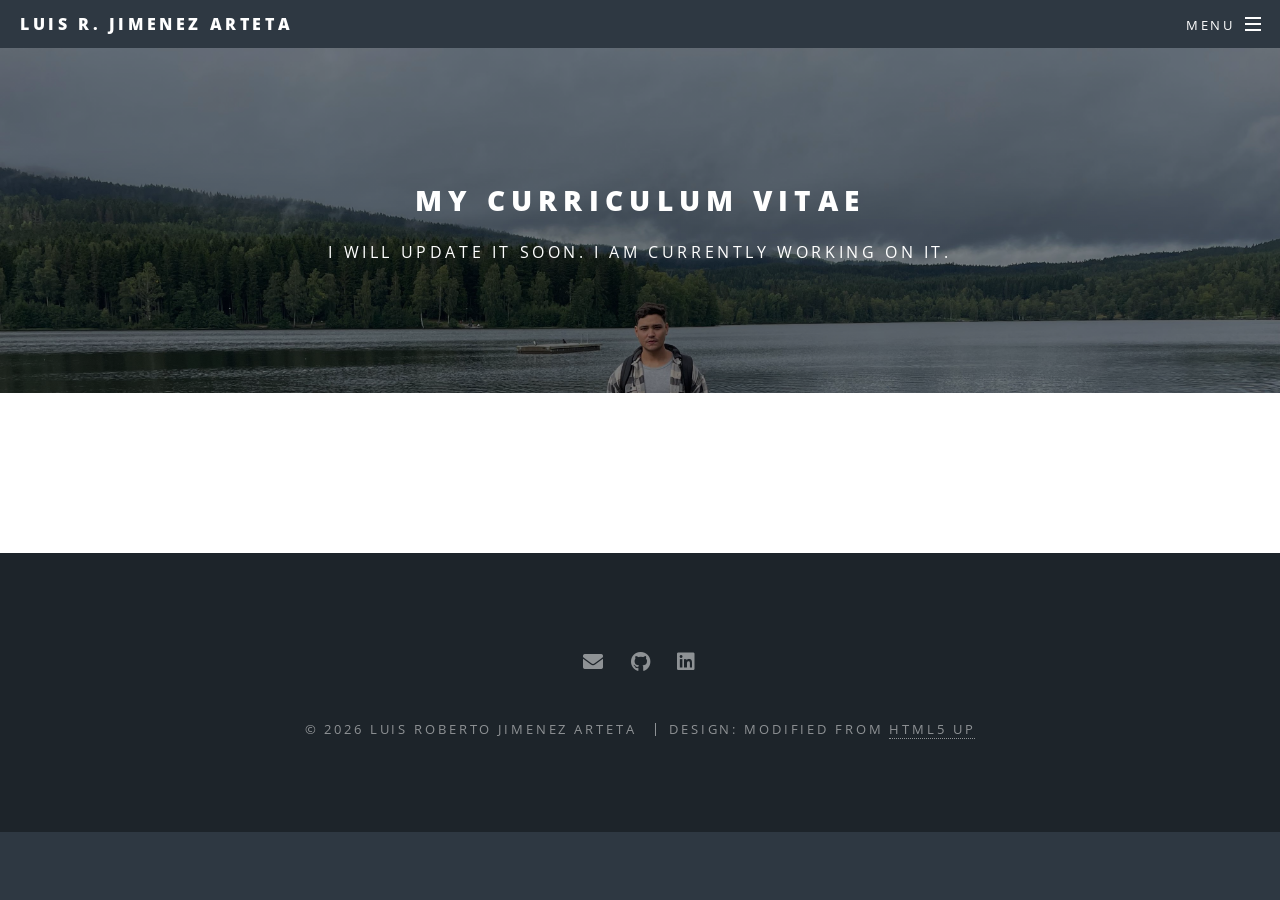
==== commit ac13045d: "Upload files" ====
--- a/CV.html
+++ b/CV.html
@@ -50,35 +50,34 @@
 
 						<section class="wrapper style5">
 							<div class="inner">
-
-								<h3>Lorem ipsum dolor</h3>
-								<p>Morbi mattis mi consectetur tortor elementum, varius pellentesque velit convallis. Aenean tincidunt lectus auctor mauris maximus, ac scelerisque ipsum tempor. Duis vulputate ex et ex tincidunt, quis lacinia velit aliquet. Duis non efficitur nisi, id malesuada justo. Maecenas sagittis felis ac sagittis semper. Curabitur purus leo, tempus sed finibus eget, fringilla quis risus. Maecenas et lorem quis sem varius sagittis et a est. Maecenas iaculis iaculis sem. Donec vel dolor at arcu tincidunt bibendum. Interdum et malesuada fames ac ante ipsum primis in faucibus. Fusce ut aliquet justo. Donec id neque ipsum. Integer eget ultricies odio. Nam vel ex a orci fringilla tincidunt. Aliquam eleifend ligula non velit accumsan cursus. Etiam ut gravida sapien.</p>
-
-								<p>Vestibulum ultrices risus velit, sit amet blandit massa auctor sit amet. Sed eu lectus sem. Phasellus in odio at ipsum porttitor mollis id vel diam. Praesent sit amet posuere risus, eu faucibus lectus. Vivamus ex ligula, tempus pulvinar ipsum in, auctor porta quam. Proin nec dui cursus, posuere dui eget interdum. Fusce lectus magna, sagittis at facilisis vitae, pellentesque at etiam. Quisque posuere leo quis sem commodo, vel scelerisque nisi scelerisque. Suspendisse id quam vel tortor tincidunt suscipit. Nullam auctor orci eu dolor consectetur, interdum ullamcorper ante tincidunt. Mauris felis nec felis elementum varius.</p>
-
-								<hr />
-
-								<h4>Feugiat aliquam</h4>
-								<p>Nam sapien ante, varius in pulvinar vitae, rhoncus id massa. Donec varius ex in mauris ornare, eget euismod urna egestas. Etiam lacinia tempor ipsum, sodales porttitor justo. Aliquam dolor quam, semper in tortor eu, volutpat efficitur quam. Fusce nec fermentum nisl. Aenean erat diam, tempus aliquet erat.</p>
-
-								<p>Etiam iaculis nulla ipsum, et pharetra libero rhoncus ut. Phasellus rutrum cursus velit, eget condimentum nunc blandit vel. In at pulvinar lectus. Morbi diam ante, vulputate et imperdiet eget, fermentum non dolor. Ut eleifend sagittis tincidunt. Sed viverra commodo mi, ac rhoncus justo. Duis neque ligula, elementum ut enim vel, posuere finibus justo. Vivamus facilisis maximus nibh quis pulvinar. Quisque hendrerit in ipsum id tellus facilisis fermentum. Proin mauris dui, at vestibulum sit amet, auctor bibendum neque.</p>
-
 							</div>
 						</section>
 					</article>
 
 				<!-- Footer -->
 					<footer id="footer">
-						<ul class="icons">
-							<li><a href="#" class="icon brands fa-twitter"><span class="label">Twitter</span></a></li>
-							<li><a href="#" class="icon brands fa-facebook-f"><span class="label">Facebook</span></a></li>
-							<li><a href="#" class="icon brands fa-instagram"><span class="label">Instagram</span></a></li>
-							<li><a href="#" class="icon brands fa-dribbble"><span class="label">Dribbble</span></a></li>
-							<li><a href="#" class="icon solid fa-envelope"><span class="label">Email</span></a></li>
-						</ul>
-						<ul class="copyright">
-							<li>&copy; Untitled</li><li>Design: <a href="http://html5up.net">HTML5 UP</a></li>
-						</ul>
+					    <ul class="icons">
+					        <li>
+					            <a href="mailto:luisjimenezarteta@gmail.com" class="icon solid fa-envelope">
+					                <span class="label">Email</span>
+					            </a>
+					        </li>
+					        <li>
+					            <a href="https://github.com/Luisrj14" class="icon brands fa-github" target="_blank">
+					                <span class="label">GitHub</span>
+					            </a>
+					        </li>
+					        <li>
+					            <a href="https://www.linkedin.com/in/luis-roberto-jimenez-arteta-a511673a9/" class="icon brands fa-linkedin" target="_blank">
+					                <span class="label">LinkedIn</span>
+					            </a>
+					        </li>
+					    </ul>
+					
+					    <ul class="copyright">
+					        <li>&copy; 2026 Luis Roberto Jimenez Arteta</li>
+					         <li>Design: Modified from <a href="https://html5up.net" target="_blank">HTML5 UP</a></li>
+					    </ul>
 					</footer>
 
 			</div>
